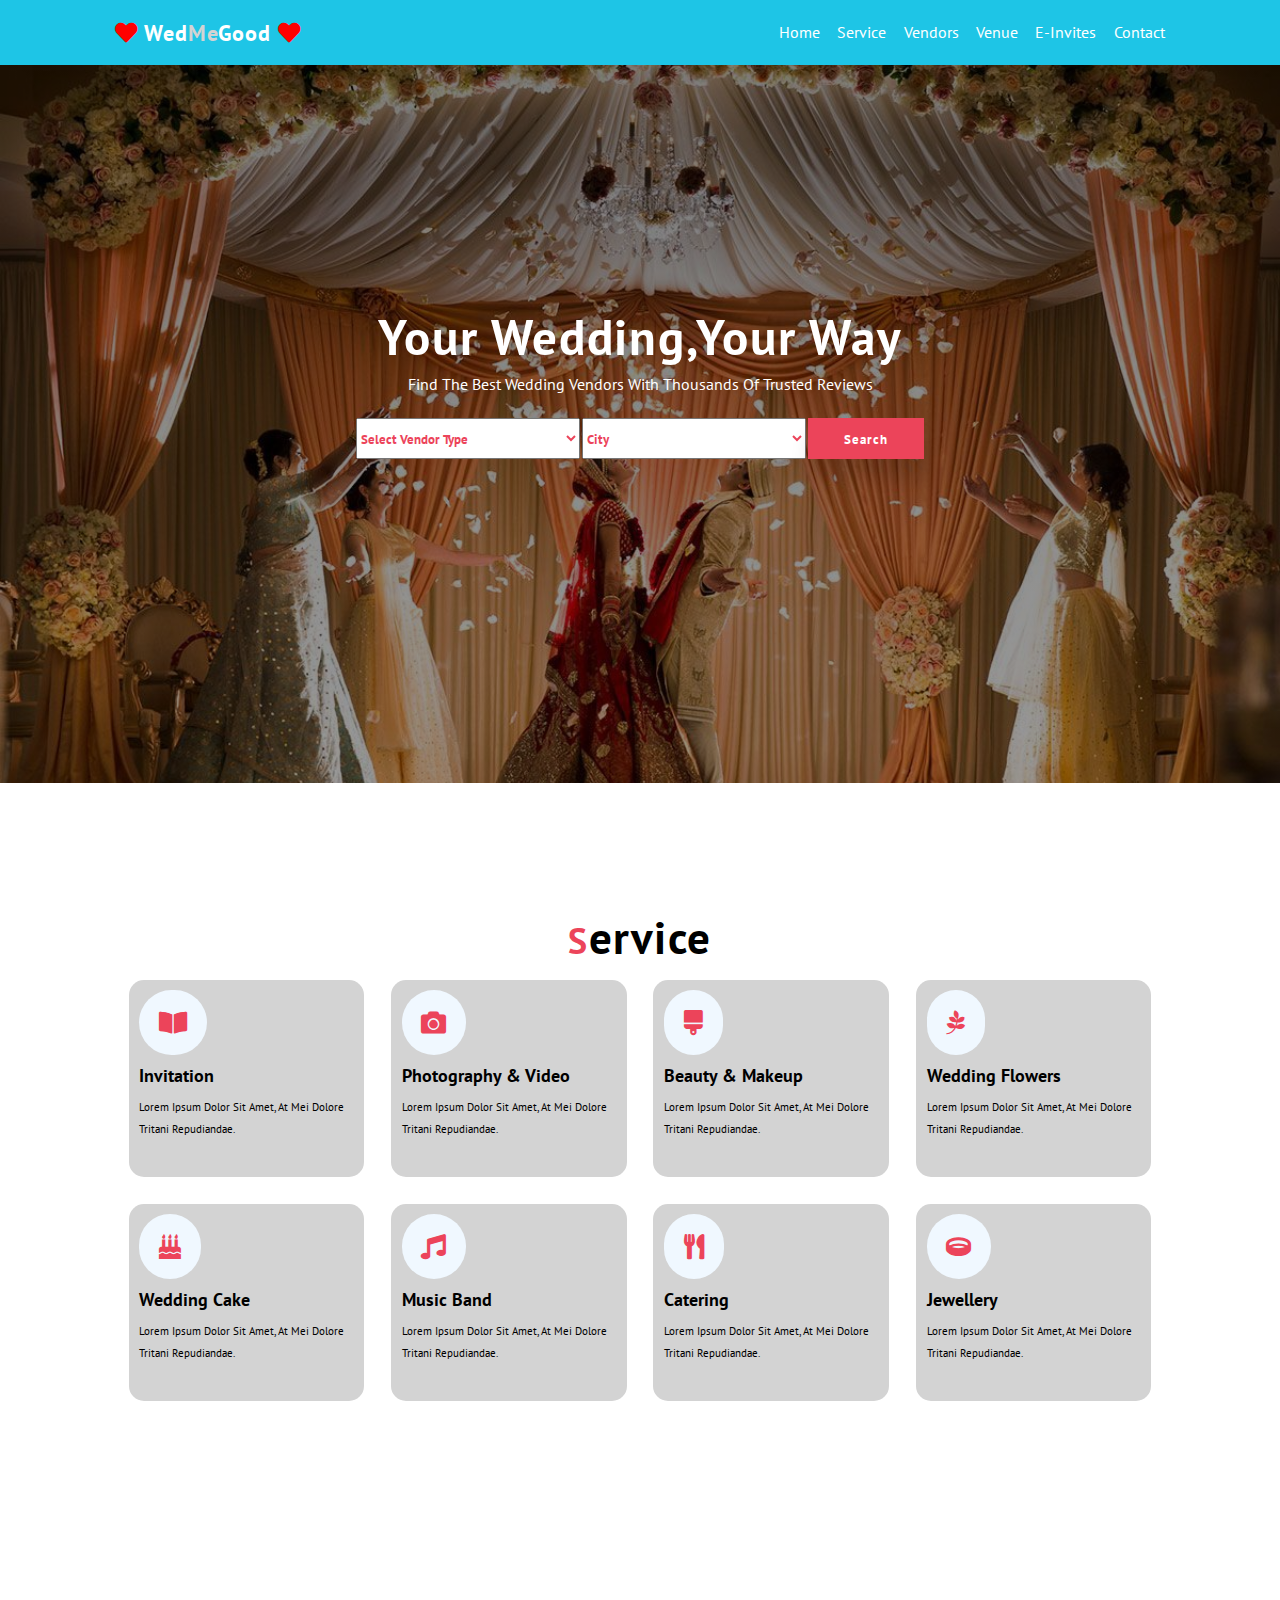
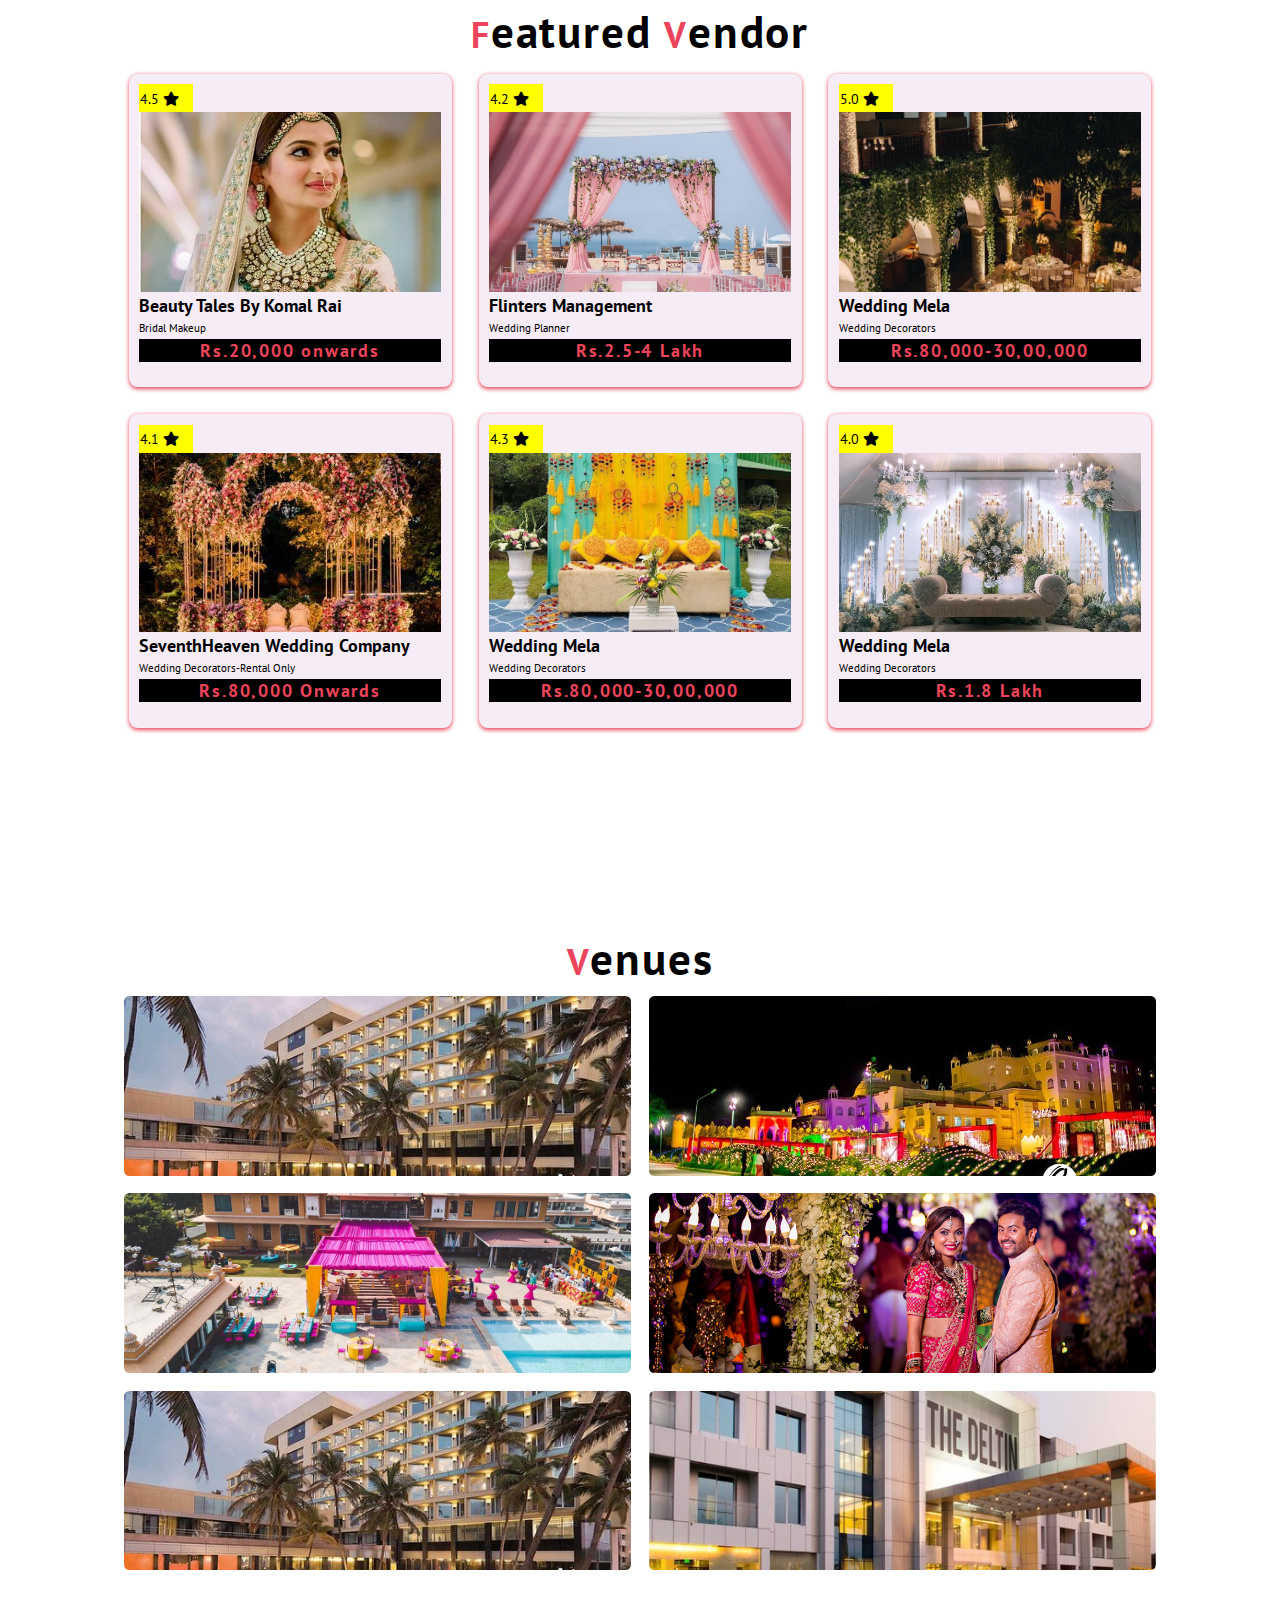
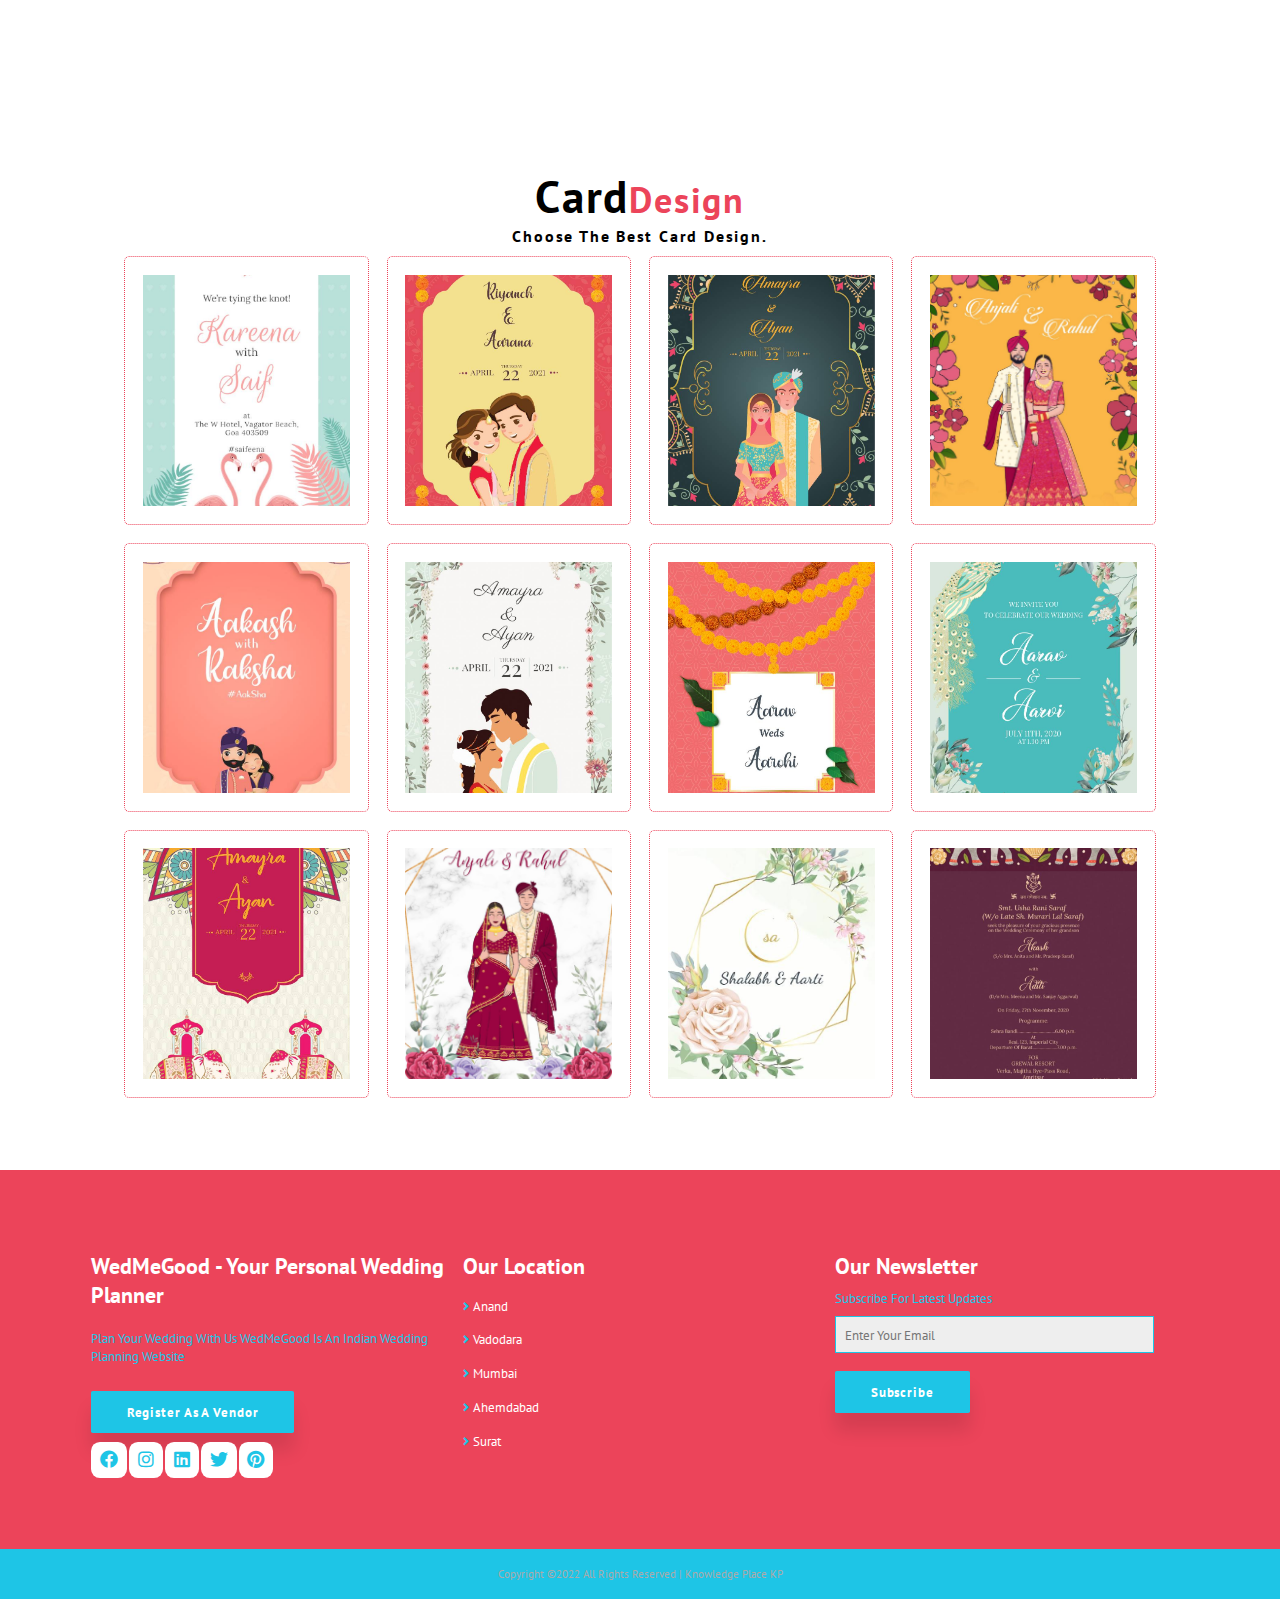
==== index.html @ a6d43d06 "01" ====
<!DOCTYPE html>
<html lang="en">

<head>
    <meta charset="UTF-8">
    <meta http-equiv="X-UA-Compatible" content="IE=edge">
    <meta name="viewport" content="width=device-width, initial-scale=1.0">
    <title>Wedding-----Planner</title>
    <link rel="stylesheet" href="style.css">
    <link rel="stylesheet" href="https://cdnjs.cloudflare.com/ajax/libs/font-awesome/5.15.4/css/all.min.css">
</head>

<body>
    <header class="head">
        <a href="#" class="logo"><i class="fas fa-heart"></i>&nbsp;Wed<span>Me</span>Good&nbsp;<i class="fas fa-heart"></i></a>
        <nav class="navbar ">
            <a href="#" class="active">Home</a>
            <a href="#service">Service</a>
            <a href="#vendor">Vendors</a>
            <a href="#venue">Venue</a>
            <a href="#invite">E-invites</a>
            <a href="#contact">Contact</a>
        </nav>
        <div id="menu-bar"><i class="fas fa-bars"></i></div>
    </header>
    <!---------------------------Home--------------------->
    <section class="home" id="home">
        <form action="#">
            <div class="search-box">
                <h1>Your Wedding,Your Way</h1>
                <p>Find the best wedding vendors with thousands of trusted reviews</p>
                <select type="text" class="search-field">
            <option disabled selected>Select vendor type</option>
            <option value="Wedding Venues">Wedding Venues</option>
            <option value="Family makeup">Family makeup</option>
            <option value="bridal makeup">Bridal Makeup</option>
            <option value="Groom Wear">Groom Wear</option>
            <option value="Wedding Decoration">Wedding decoration</option>
        </select>
                <select type="text" class="search-field">
            <option disabled selected>City</option>
            <option value="Anand">Anand</option>
            <option value="Ahemdabad">Ahemdabad</option>
            <option value="Mumbai">Mumbai</option>
            <option value="Baroda">Baroda</option>
            <option value="Goa">Goa</option>
        </select>
                <button class="btn">Search</button>
            </div>
        </form>
    </section>

    <!------------------------services-------------------->
    <section class="service" id="service">
        <div class="title">
            <h1><span>S</span>ervice</h1>
        </div>
        <div class="services-row">
            <div class="services-col">
                <i class="fas fa-book-open"></i>
                <h2>invitation</h2>
                <p>Lorem ipsum dolor sit amet, at mei dolore tritani repudiandae.</p>
            </div>
            <div class="services-col">
                <i class="fas fa-camera"></i>
                <h2>Photography & Video</h2>
                <p>Lorem ipsum dolor sit amet, at mei dolore tritani repudiandae.</p>
            </div>
            <div class="services-col">
                <i class="fas fa-brush"></i>
                <h2>Beauty & Makeup</h2>
                <p>Lorem ipsum dolor sit amet, at mei dolore tritani repudiandae.</p>
            </div>
            <div class="services-col">
                <i class="fab fa-pagelines"></i>
                <h2>Wedding flowers</h2>
                <p>Lorem ipsum dolor sit amet, at mei dolore tritani repudiandae.</p>
            </div>
            <div class="services-col">
                <i class="fas fa-birthday-cake"></i>
                <h2>wedding cake</h2>
                <p>Lorem ipsum dolor sit amet, at mei dolore tritani repudiandae.</p>
            </div>
            <div class="services-col">
                <i class="fas fa-music"></i>
                <h2>music band</h2>
                <p>Lorem ipsum dolor sit amet, at mei dolore tritani repudiandae.</p>
            </div>
            <div class="services-col">
                <i class="fas fa-utensils"></i>
                <h2>Catering</h2>
                <p>Lorem ipsum dolor sit amet, at mei dolore tritani repudiandae.</p>
            </div>
            <div class="services-col">
                <i class="fas fa-ring"></i>
                <h2>Jewellery</h2>
                <p>Lorem ipsum dolor sit amet, at mei dolore tritani repudiandae.</p>
            </div>
        </div>
    </section>
    <!-----------------------------vendor------------------->
    <section class="vendor" id="vendor">
        <div class="title">
            <h1><span>F</span>eatured <span>V</span>endor</h1>
        </div>
        <div class="vendor-list">
            <div class="vendor-row">
                <div class="rate">4.5&nbsp;<i class="fa fa-star" aria-hidden="true"></i></div>
                <img src="im1.jpg" alt="img">
                <h2>Beauty tales by komal rai</h2>
                <p>Bridal Makeup</p>
                <h3>Rs.20,000 onwards</h3>
            </div>
            <div class="vendor-row">
                <div class="rate">4.2&nbsp;<i class="fa fa-star" aria-hidden="true"></i></div>
                <img src="im2.jpg" alt="img">
                <h2>Flinters Management</h2>
                <p>Wedding Planner</p>
                <h3>Rs.2.5-4 Lakh</h3>
            </div>
            <div class="vendor-row">
                <div class="rate">5.0&nbsp;<i class="fa fa-star" aria-hidden="true"></i></div>
                <img src="im3.jpg" alt="img">
                <h2>Wedding Mela</h2>
                <p>Wedding Decorators</p>
                <h3>Rs.80,000-30,00,000</h3>
            </div>
            <div class="vendor-row">
                <div class="rate">4.1&nbsp;<i class="fa fa-star" aria-hidden="true"></i></div>
                <img src="im4.jpg" alt="img">
                <h2>SeventhHeaven Wedding Company</h2>
                <p>Wedding Decorators-Rental Only</p>
                <h3>Rs.80,000 Onwards</h3>
            </div>
            <div class="vendor-row">
                <div class="rate">4.3&nbsp;<i class="fa fa-star" aria-hidden="true"></i></div>
                <img src="im5.jpg" alt="img">
                <h2>Wedding Mela</h2>
                <p>Wedding Decorators</p>
                <h3>Rs.80,000-30,00,000</h3>
            </div>
            <div class="vendor-row">
                <div class="rate">4.0&nbsp;<i class="fa fa-star" aria-hidden="true"></i></div>
                <img src="im6.jpg" alt="img">
                <h2>Wedding Mela</h2>
                <p>Wedding Decorators</p>
                <h3>Rs.1.8 Lakh</h3>
            </div>
        </div>
    </section>
    <!----------------------------venue Section-------------->
    <section class="venue" id="venue">
        <div class="title">
            <h1><span>V</span>enues</h1>
        </div>
        <div class="venue-list">
            <div class="venue-box">
                <img src="venue-5.jpg" alt="img">
                <div class="venue-info">
                    <h2>Goa</h2>
                    <p>Azaya Beach Resort, Goa</p>
                    <button class="btn">More Info</button>
                </div>
            </div>
            <div class="venue-box">
                <img src="venue-2.jpg" alt="img">
                <div class="venue-info">
                    <h2>Jaipur</h2>
                    <p>The Raj Palace</p>
                    <button class="btn">More Info</button>
                </div>
            </div>
            <div class="venue-box">
                <img src="venue-3.jpg" alt="img">
                <div class="venue-info">
                    <h2>Udaipur</h2>
                    <p>Taj Aravalli Resort and Spa</p>
                    <button class="btn">More Info</button>
                </div>
            </div>
            <div class="venue-box">
                <img src="venue-4.jpg" alt="img">
                <div class="venue-info">
                    <h2>Thailand</h2>
                    <p>Prince Palace Hotel</p>
                    <button class="btn">More Info</button>
                </div>
            </div>
            <div class="venue-box">
                <img src="venue-5.jpg" alt="img">
                <div class="venue-info">
                    <h2>Mumbai</h2>
                    <p>Grand Banquet, Chembur</p>
                    <button class="btn">More Info</button>
                </div>
            </div>
            <div class="venue-box">
                <img src="venue-6.jpg" alt="img">
                <div class="venue-info">
                    <h2>Daman</h2>
                    <p>The Deltin,Daman</p>
                    <button class="btn">More Info</button>
                </div>
            </div>
        </div>
    </section>
    <!------------------E-invitation------------------>
    <section class="invite" id="invite">
        <div class="title">
            <h1>Card<span>Design</span></h1>
            <p>Choose the best card Design.</p>
        </div>
        <div class="invitation-row">
            <div class="invitation-box">
                <img src="card-1.jpg" alt="">
            </div>
            <div class="invitation-box">
                <img src="card-2.jpg" alt="">
            </div>
            <div class="invitation-box">
                <img src="card-3.jpg" alt="">
            </div>
            <div class="invitation-box">
                <img src="card-4.jpg" alt="">
            </div>
            <div class="invitation-box">
                <img src="card-5.jpg" alt="">
            </div>
            <div class="invitation-box">
                <img src="card-6.jpg" alt="">
            </div>
            <div class="invitation-box">
                <img src="card-7.jpg" alt="">
            </div>
            <div class="invitation-box">
                <img src="card-8.jpg" alt="">
            </div>
            <div class="invitation-box">
                <img src="card-9.jpg" alt="">
            </div>
            <div class="invitation-box">
                <img src="card-10.jpg" alt="">
            </div>
            <div class="invitation-box">
                <img src="card-11.jpg" alt="">
            </div>
            <div class="invitation-box">
                <img src="card-12.jpg" alt="">
            </div>
        </div>
    </section>

    <!--------------------------------------------footer section--------------------------->
    <footer id="contact">
        <div class="container">
            <div class="f-container">
                <h2>WedMeGood - Your Personal Wedding Planner</h2><br>
                <p>Plan your wedding with Us WedMeGood is an Indian Wedding Planning Website </p>
                <div>
                    <button class="btn">Register as a Vendor</button>
                </div>
                <div class="social">
                    <i class="fab fa-facebook"></i>
                    <i class="fab fa-instagram"></i>
                    <i class="fab fa-linkedin"></i>
                    <i class="fab fa-twitter"></i>
                    <i class="fab fa-pinterest"></i>
                </div>
            </div>
            <div class="f-container">
                <h2>Our Location</h2>
                <a href="#"><i class="fas fa-angle-right"></i>Anand</a>
                <a href="#"><i class="fas fa-angle-right"></i>Vadodara</a>
                <a href="#"><i class="fas fa-angle-right"></i>Mumbai</a>
                <a href="#" "><i class=" fas fa-angle-right "></i>Ahemdabad</a>
                    <a href="# "><i class="fas fa-angle-right "></i>Surat</a>
                </div>
                
                <div class="f-container ">
                    <h2>Our Newsletter</h2>
                    <p>Subscribe for latest updates</p>
                    <input type="text " placeholder="Enter Your Email ">
                    <button class="btn ">Subscribe</button>
                    </div>
            </div>
        </footer>
        <div class="copyright ">
            <p>Copyright ©2022 All Rights Reserved | Knowledge Place KP</p>
        </div>
</body>
<script>
     let menu = document.querySelector('#menu-bar');
    let head = document.querySelector('.head .navbar');

    menu.onclick = () => {
        head.classList.toggle('active');
    };

    window.onscroll = () => {
        head.classList.remove('active');
        if (window.scrollY > 60) {
            document.querySelector('#menu-bar').classList.add('active');
        } else {
            document.querySelector('#menu-bar').classList.remove('active');
        }
    };
</script>    
</html>
---- style.css ----
@import url('https://fonts.googleapis.com/css2?family=PT+Sans:ital@0;1&display=swap');
:root {
    --clr1: rgb(30, 197, 230);
    --clr2: rgb(236, 68, 90);
    --clr3: #fff;
    --clr4: #000;
    --clr5: lightgray;
    --clr6: yellow;
}

* {
    margin: 0;
    padding: 0;
    box-sizing: border-box;
    text-decoration: none;
    text-transform: capitalize;
    font-family: 'PT Sans', sans-serif;
    box-sizing: border-box;
}

html {
    font-size: 56%;
    overflow-x: hidden;
    scroll-behavior: smooth;
}

html::-webkit-scrollbar {
    width: 1rem;
}

html::-webkit-scrollbar-thumb {
    background: var(--clr1);
}

section {
    padding: 7rem 9%;
    margin-top: 7rem;
}

section h3 {
    font-size: 3rem;
    color: var(--clr2);
    text-transform: none;
    text-align: center;
    letter-spacing: .2rem;
}

section p {
    color: var(--clr3);
    font-size: 1.5rem;
    text-transform: capitalize;
    line-height: 2.5rem;
    justify-content: flex-start;
}

section h4 {
    margin: 0 0 1rem 30rem;
    width: 40%;
    font-size: 4rem;
    color: var(--clr3);
    text-transform: uppercase;
    text-align: center;
    align-items: center;
    letter-spacing: .2rem;
    background: var(--clr1);
}

.btn {
    margin-top: 2rem;
    padding: 1.3rem 4rem;
    font-size: 1.5rem;
    text-transform: capitalize;
    letter-spacing: .1rem;
    font-weight: 600;
    color: var(--clr3);
    background-color: var(--clr2);
    border: none;
    box-shadow: 0rem 2rem 2rem rgba(0, 0, 0, 0.1);
    transition: all 0.3s ease 0s;
    cursor: pointer;
    outline: none;
}

.btn:hover {
    transform: translateY(-1rem);
    transition: all .5s ease;
}

.title {
    text-align: center;
    font-family: sans-serif;
    font-size: 2.5rem;
    letter-spacing: .2rem;
}

.title span {
    color: var(--clr2);
    font-size: 4rem;
}

.title p {
    font-size: 1.8rem;
    font-weight: 600;
    color: var(--clr4);
}


/*----------------------header section---------------*/

.head {
    position: fixed;
    top: 0;
    left: 0;
    right: 0;
    z-index: 1000;
    background: var(--clr1);
    padding: 2rem 9%;
    display: flex;
    align-items: center;
    justify-content: space-between;
}

.fa-heart {
    color: red;
}

.head .logo {
    font-size: 2.5rem;
    color: var(--clr3);
    font-weight: 600;
    letter-spacing: .1rem;
}

span {
    color: var(--clr5);
    font-size: 2.5rem;
}

.head .navbar {
    font-size: 1.8rem;
    justify-content: space-between;
    font-weight: 500;
}

.head .navbar a {
    padding-left: 1.5rem;
    color: var(--clr3);
}

#menu-bar {
    display: none;
    color: var(--clr3);
}


/*----------------------Home-------------*/

.home {
    background: linear-gradient(rgba(0, 0, 0, 0.5), rgba(0, 0, 0, 0.4)), url("back-1.jpg");
    background-position: center;
    background-repeat: no-repeat;
    background-size: cover;
    justify-content: center;
    align-items: center;
    height: 80vh;
}

.search-box {
    margin: 20rem 0 0 0;
    color: var(--clr3);
    text-align: center;
}

.search-box h1 {
    font-size: 5.5rem;
    text-transform: capitalize;
    font-weight: 600;
    letter-spacing: .2rem;
}

.search-box p {
    font-size: 1.8rem;
    margin: .5rem 0;
}

.search-field {
    width: 25rem;
    height: 4.5rem;
    font-size: 1.5rem;
    font-weight: 600;
    color: var(--clr2);
}

@media(max-width:767px) {
    .search-box h1 {
        font-size: 4rem;
    }
    .search-field {
        width: 15rem;
    }
}


/*-------------------services--------------*/

.services-row {
    display: flex;
    justify-content: center;
    flex-wrap: wrap;
    align-items: center;
}

.services-col {
    height: 22rem;
    color: rgb(236, 68, 90);
    background: url("back-2.png");
    background-color: lightgray;
    background-position: center;
    background-size: cover;
    border-radius: 15px;
    flex: 1 1 25rem;
    padding: 1.2rem;
    margin: 1.5rem;
}

.services-col i {
    padding: 2.2rem;
    border: none;
    background: aliceblue;
    border-radius: 5rem;
    font-size: 2.8rem;
}

.services-col h2 {
    padding: 1rem 0;
    font-size: 2rem;
    color: #000;
}

.services-col p {
    font-size: 1.2rem;
    color: #000;
}

@media (max-width:767px) {
    .service {
        margin-bottom: 30rem;
    }
}


/*----------------------vendor section------------*/

.vendor-list {
    align-items: center;
    justify-content: center;
    display: flex;
    flex-wrap: wrap;
}

.vendor .vendor-row {
    max-width: 1300px;
    background: rgb(245, 236, 245);
    height: 35rem;
    flex: 1 1 30rem;
    padding: 1.2rem;
    margin: 1.5rem;
    border-radius: 1rem;
    box-shadow: 0 .2rem .5rem rgb(236, 68, 90);
}

.vendor-row:hover {
    transition: 1s cubic-bezier(0.075, 0.82, 0.165, 1);
    transform: rotate(5deg);
}

.vendor-row .rate {
    width: 6rem;
    padding: .5rem .1rem;
    color: #000;
    border: none;
    background: var(--clr6);
    font-size: 1.6rem;
    font-weight: 400;
}

.vendor .vendor-row img {
    height: 20rem;
    width: 100%;
    object-fit: cover;
}

.vendor-row h2 {
    font-size: 2rem;
    font-weight: 600;
}

.vendor-row p {
    font-size: 1.2rem;
    font-weight: 500;
    color: var(--clr4);
}

.vendor h3 {
    font-size: 2rem;
    color: var(clr2);
    background: var(--clr4);
}


/*----------------------------venue section-----------------*/

.venue .venue-list {
    display: flex;
    align-items: center;
    justify-content: center;
    flex-wrap: wrap;
}

.venue .venue-list .venue-box {
    flex: 1 1 50rem;
    margin: 1rem;
    position: relative;
    border-radius: .6rem;
    overflow: hidden;
    height: 20rem;
}

.venue .venue-list .venue-box img {
    height: 100%;
    width: 100%;
    object-fit: cover;
}

.venue .venue-list .venue-box .venue-info {
    display: flex;
    flex-flow: column;
    align-items: center;
    justify-content: center;
    position: absolute;
    top: 0;
    left: 0;
    height: 100%;
    width: 100%;
    color: #fff;
    background: rgba(46, 39, 40, 0.5);
    transform: scale(1.3);
    opacity: 0;
    transition: 1s ease;
}

.venue .venue-list .venue-box:hover .venue-info {
    transform: scale(1);
    opacity: 1;
}

.venue .venue-list .venue-box .venue-info h2 {
    letter-spacing: .1rem;
    font-size: 3rem;
}

.venue .venue-list .venue-box .venue-info p {
    letter-spacing: .1rem;
    font-size: 2rem;
}

.venue .venue-list .venue-box .venue-info .btn {
    width: 12rem;
    height: 4rem;
    margin: 1rem;
    padding: .6rem;
    letter-spacing: .1rem;
    font-size: 1.6rem;
    font-weight: 700;
    color: #fff;
    background: rgb(236, 68, 90);
    border: none;
    border-radius: .5rem;
}


/*--------------------------e-invitation section-----------*/

.invite .invitation-row {
    display: flex;
    align-items: center;
    justify-content: center;
    flex-wrap: wrap;
}

.invite .invitation-row .invitation-box {
    flex: 1 1 25rem;
    margin: 1rem;
    position: relative;
    border: .2rem dotted var(--clr2);
    padding: 2rem;
    border-radius: .6rem;
    overflow: hidden;
    height: 30rem;
}

.invite .invitation-row .invitation-box:hover {
    transition: .5s ease;
    transform: translateY(-2rem);
}

.invite .invitation-row .invitation-box img {
    height: 100%;
    width: 100%;
    object-fit: cover;
}


/*---------------------------footer section-------------*/

footer {
    padding: 5rem 5%;
}

#contact {
    background-color: var(--clr2);
}

.container {
    padding: 3rem;
    display: grid;
    grid-template-columns: 1fr 1fr 1fr;
    grid-gap: 2rem;
}

.f-container h2 {
    font-size: 2.5rem;
    color: var(--clr3);
    padding: 1rem 0;
}

.f-container a {
    font-size: 1.4rem;
    text-decoration: none;
    color: var(--clr3);
    padding: 1rem 0;
    display: block;
}

.f-container a:hover {
    transform: translateX(.5rem);
    transition: .5s ease;
}

.f-container i {
    padding-right: .5rem;
    color: var(--clr1);
}

.f-container p {
    padding-bottom: 1rem;
    font-size: 1.5rem;
    color: var(--clr1);
}

.f-container input {
    width: 90%;
    padding: 1rem;
    background: #eee;
    border: .2rem solid var(--clr1);
}

.f-container .btn {
    background: var(--clr1);
    color: #fff;
    cursor: pointer;
    margin-top: 2rem;
    border-radius: .2rem;
}

.f-container .social i {
    margin-top: 1rem;
    font-size: 2rem;
    background: var(--clr3);
    border-radius: 1rem;
    padding: 1rem;
}

.f-container .social i:hover {
    transform: rotate(360deg);
    transition: 1s ease;
}

.footer-content {
    padding: 2rem 0;
    text-align: center;
}

.footer-content h1 {
    font-size: 3rem;
    color: #aaa;
}

.copyright {
    padding: 2rem 0;
    text-align: center;
    background: var(--clr1);
    color: #fff;
    font-size: 1.5rem;
}

.copyright p {
    font-size: 1.2rem;
    color: #aaa;
}


/*----------------------media Query-------------------*/

@media(max-width:1200px) {
    html {
        font-size: 55%;
    }
    .head {
        padding: 3rem;
    }
    section {
        padding: 3rem 2rem;
    }
}

@media(max-width:991px) {
    html {
        font-size: 55%;
    }
    .head {
        padding: 3rem;
    }
    #menu-bar {
        display: inline-block;
        font-size: 2rem;
    }
    .navbar {
        position: absolute;
        top: 99%;
        left: 0;
        right: 0;
        background: var(--clr2);
        clip-path: polygon(0 0, 100% 0%, 100% 0, 0 0);
    }
    .head .navbar.active {
        clip-path: polygon(0 0, 100% 0%, 100% 100%, 0% 100%);
    }
    .navbar a {
        display: block;
        margin: 2rem;
    }
    .inner-content {
        margin-top: 2rem;
    }
    .service,
    .vendor-list,
    .venue-list,
    .invitation-row,
    .container {
        display: inline-block;
    }
    .in-box {
        margin-bottom: 2rem;
    }
    .blog-content {
        padding: 1rem;
    }
    section h4 {
        font-size: 3rem;
        margin-left: 10rem;
        text-align: center;
    }
}

@media(max-width:768px) {
    .home-content {
        display: inline-block;
    }
    .home .inner-content {
        text-align: center;
    }
    .home .inner-content-img img {
        width: 35rem;
        align-items: center;
    }
}

@media(max-width:450px) {
    html {
        font-size: 50%;
    }
    .head {
        padding: 3rem;
    }
}
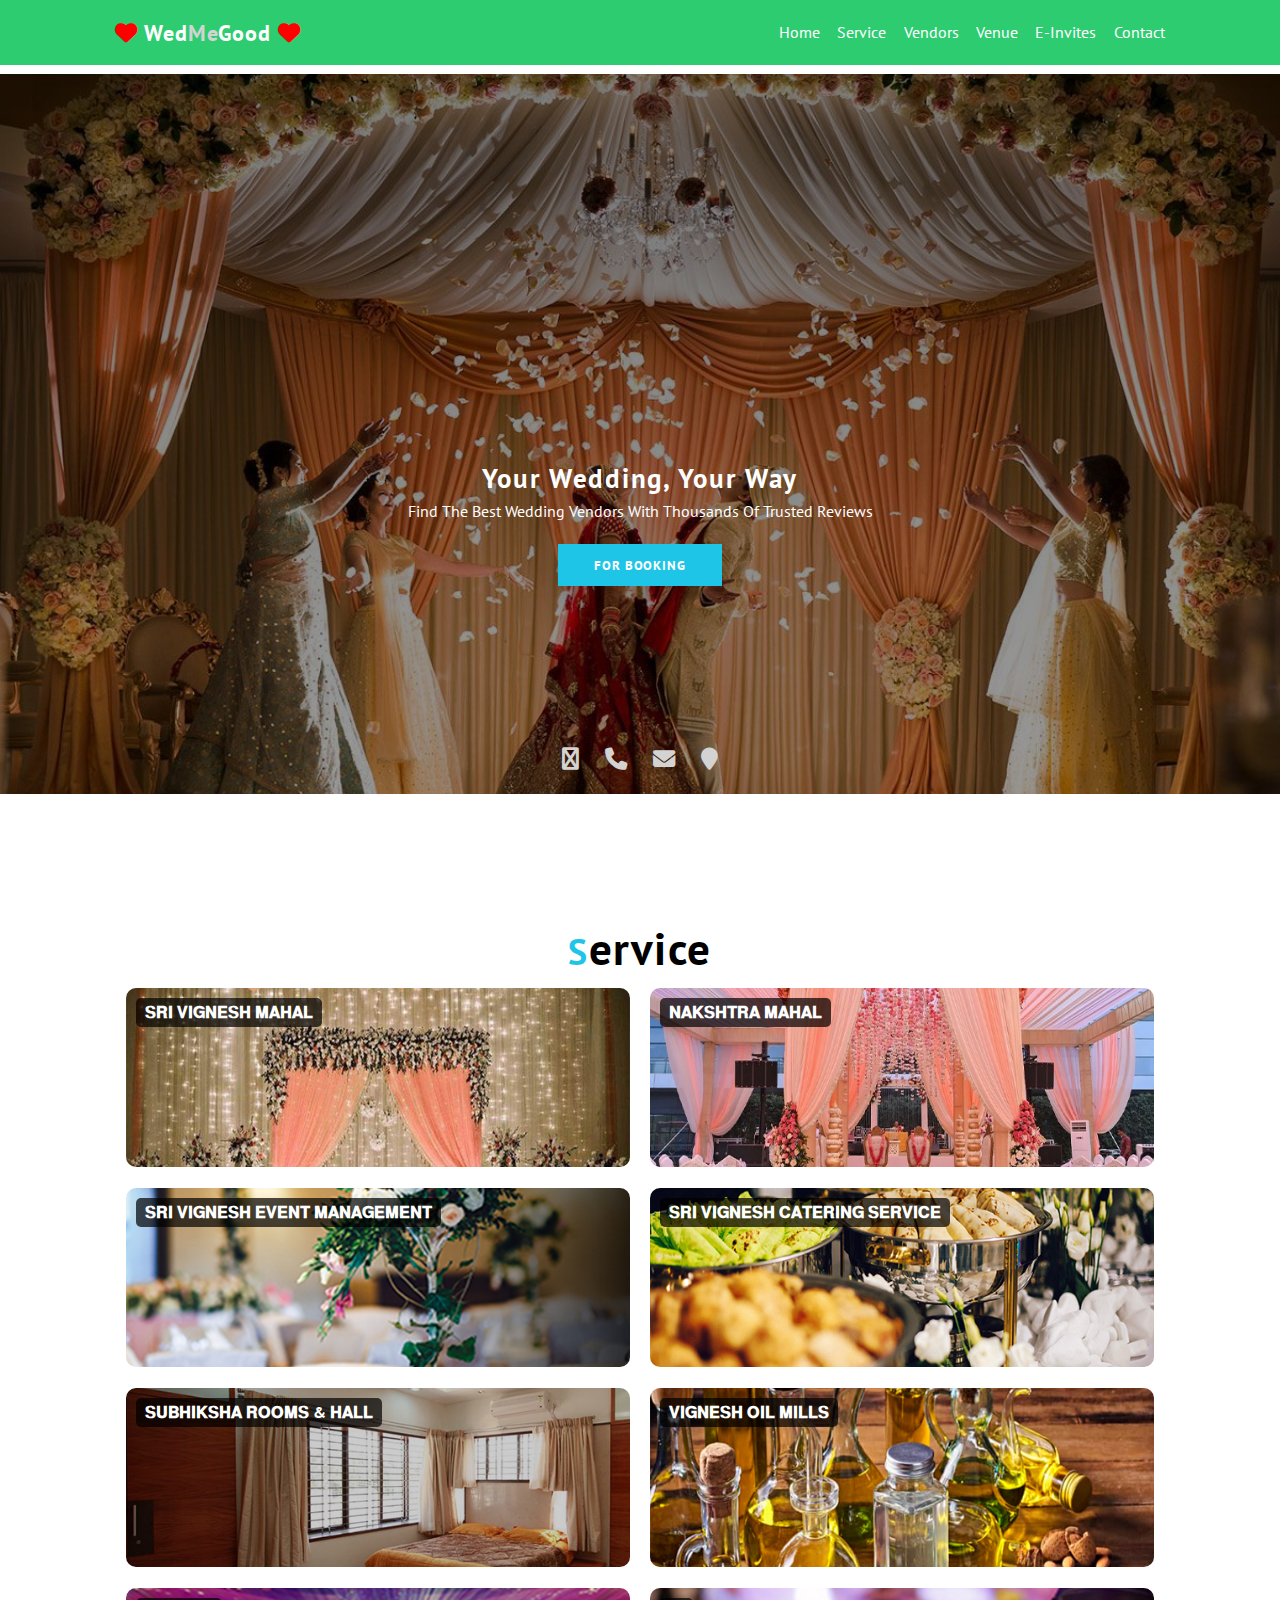
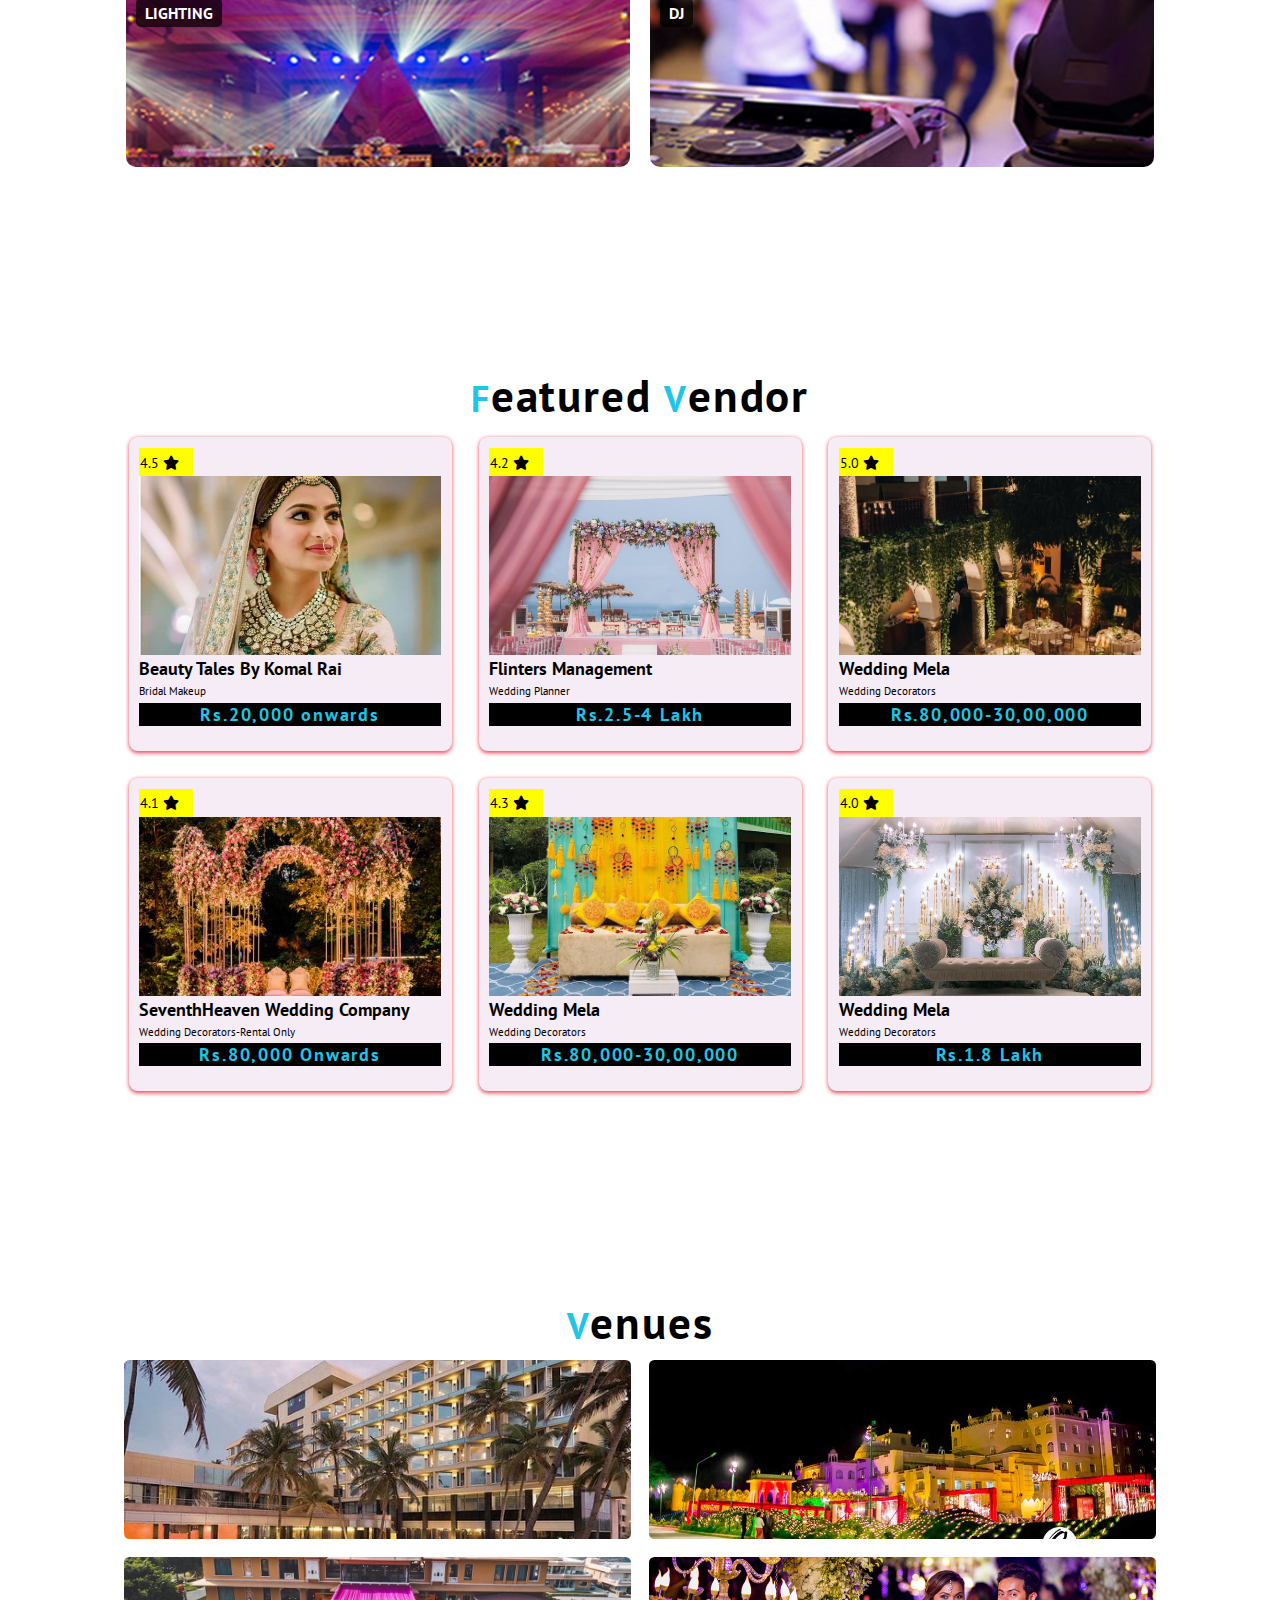
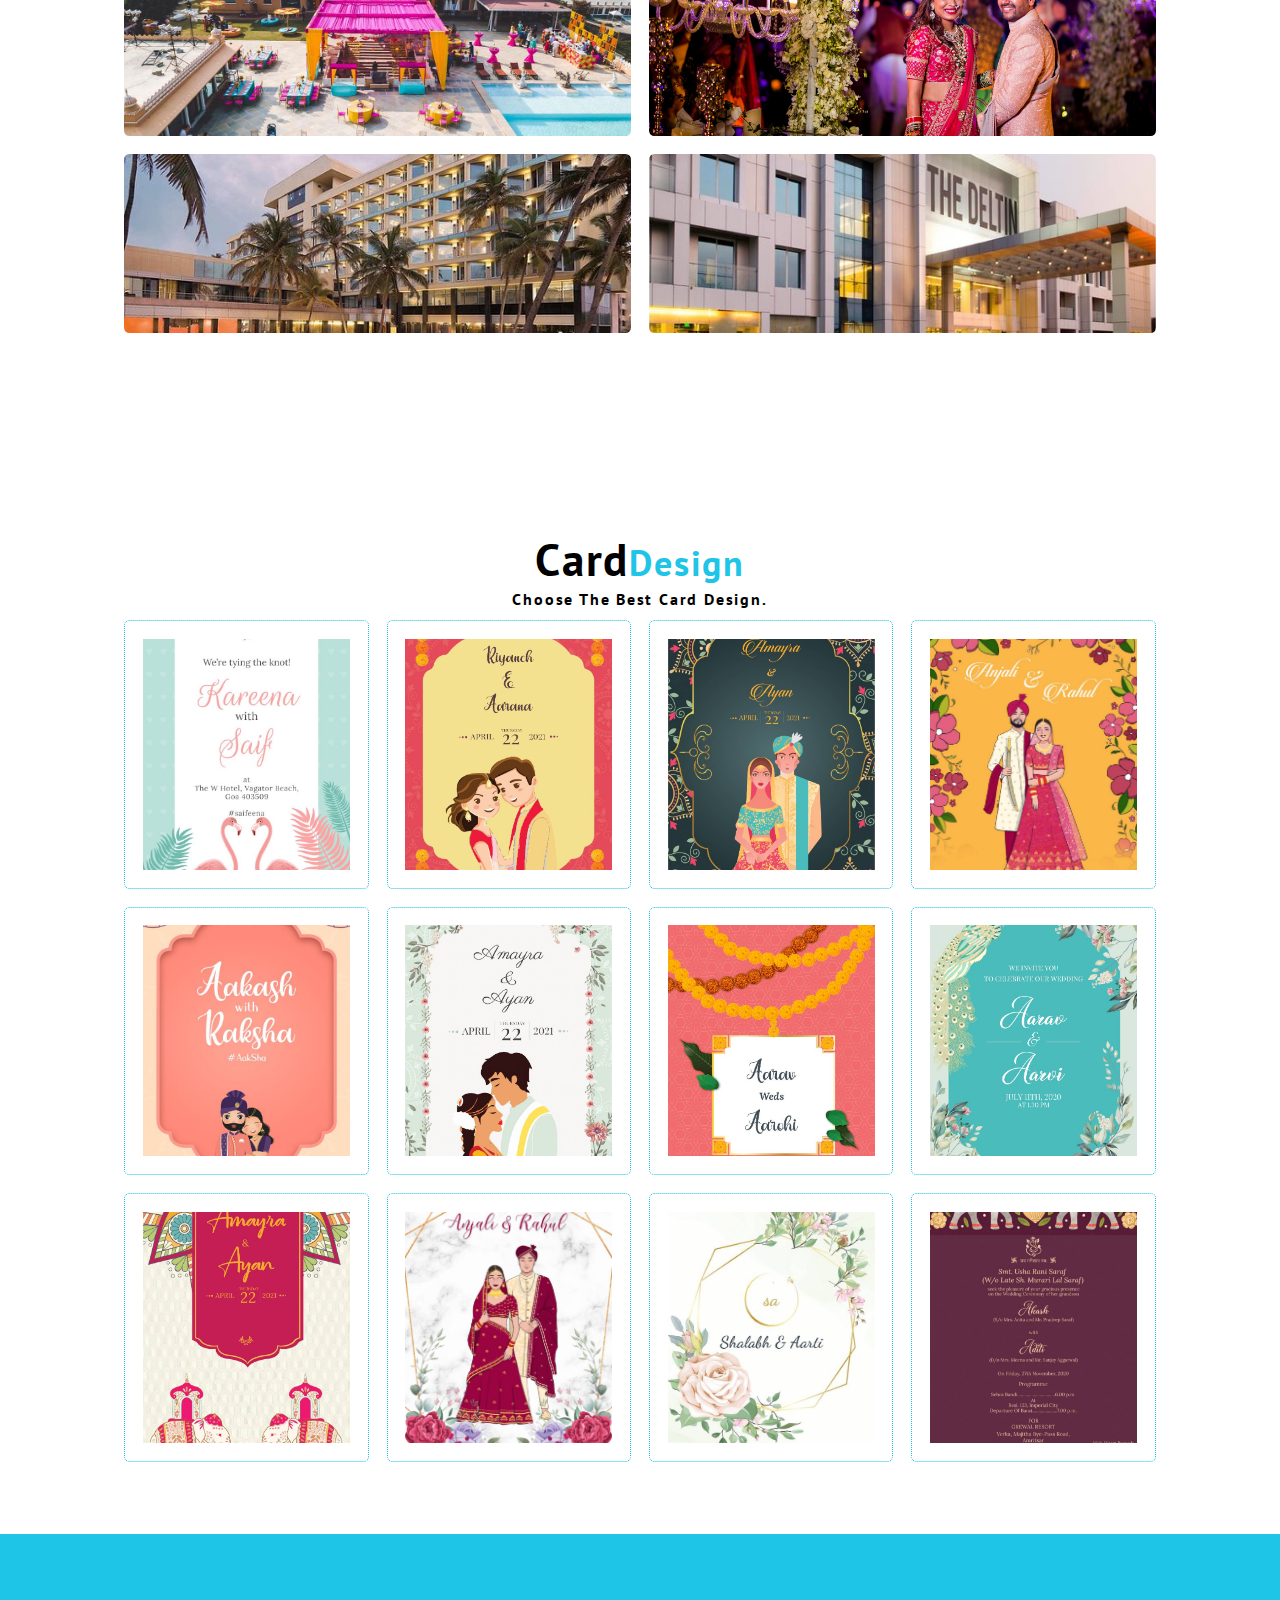
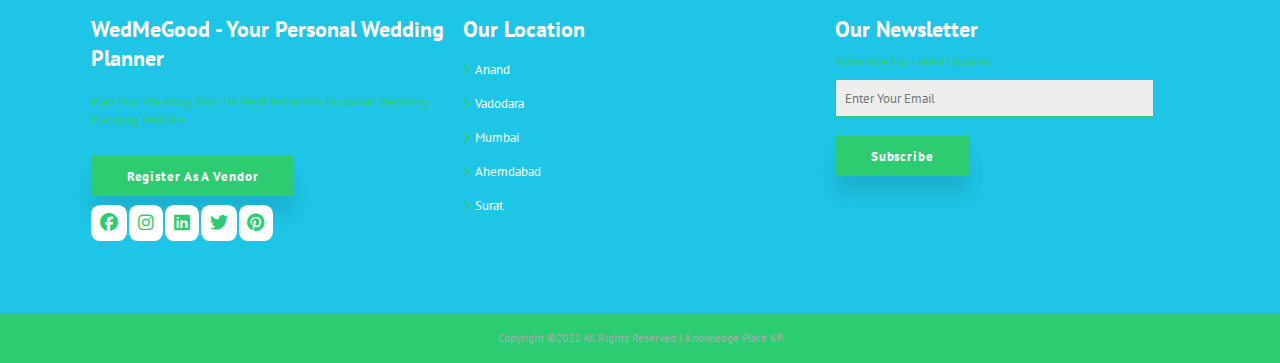
==== commit d2bc7801: "01" ====
--- a/index.html
+++ b/index.html
@@ -7,7 +7,10 @@
     <meta name="viewport" content="width=device-width, initial-scale=1.0">
     <title>Wedding-----Planner</title>
     <link rel="stylesheet" href="style.css">
-    <link rel="stylesheet" href="https://cdnjs.cloudflare.com/ajax/libs/font-awesome/5.15.4/css/all.min.css">
+    <link rel="stylesheet" href="https://cdnjs.cloudflare.com/ajax/libs/font-awesome/6.5.2/css/all.min.css">
+    <link rel="stylesheet" href="<link rel="stylesheet" href="https://cdn.jsdelivr.net/npm/@fortawesome/fontawesome-free@6.4.2/css/fontawesome.min.css" integrity="sha384-BY+fdrpOd3gfeRvTSMT+VUZmA728cfF9Z2G42xpaRkUGu2i3DyzpTURDo5A6CaLK" crossorigin="anonymous">"
+
+    
 </head>
 
 <body>
@@ -23,81 +26,99 @@
         </nav>
         <div id="menu-bar"><i class="fas fa-bars"></i></div>
     </header>
-    <!---------------------------Home--------------------->
-    <section class="home" id="home">
-        <form action="#">
-            <div class="search-box">
-                <h1>Your Wedding,Your Way</h1>
-                <p>Find the best wedding vendors with thousands of trusted reviews</p>
-                <select type="text" class="search-field">
-            <option disabled selected>Select vendor type</option>
-            <option value="Wedding Venues">Wedding Venues</option>
-            <option value="Family makeup">Family makeup</option>
-            <option value="bridal makeup">Bridal Makeup</option>
-            <option value="Groom Wear">Groom Wear</option>
-            <option value="Wedding Decoration">Wedding decoration</option>
-        </select>
-                <select type="text" class="search-field">
-            <option disabled selected>City</option>
-            <option value="Anand">Anand</option>
-            <option value="Ahemdabad">Ahemdabad</option>
-            <option value="Mumbai">Mumbai</option>
-            <option value="Baroda">Baroda</option>
-            <option value="Goa">Goa</option>
-        </select>
-                <button class="btn">Search</button>
-            </div>
-        </form>
-    </section>
-
-    <!------------------------services-------------------->
-    <section class="service" id="service">
-        <div class="title">
-            <h1><span>S</span>ervice</h1>
-        </div>
-        <div class="services-row">
-            <div class="services-col">
-                <i class="fas fa-book-open"></i>
-                <h2>invitation</h2>
-                <p>Lorem ipsum dolor sit amet, at mei dolore tritani repudiandae.</p>
-            </div>
-            <div class="services-col">
-                <i class="fas fa-camera"></i>
-                <h2>Photography & Video</h2>
-                <p>Lorem ipsum dolor sit amet, at mei dolore tritani repudiandae.</p>
-            </div>
-            <div class="services-col">
-                <i class="fas fa-brush"></i>
-                <h2>Beauty & Makeup</h2>
-                <p>Lorem ipsum dolor sit amet, at mei dolore tritani repudiandae.</p>
-            </div>
-            <div class="services-col">
-                <i class="fab fa-pagelines"></i>
-                <h2>Wedding flowers</h2>
-                <p>Lorem ipsum dolor sit amet, at mei dolore tritani repudiandae.</p>
-            </div>
-            <div class="services-col">
-                <i class="fas fa-birthday-cake"></i>
-                <h2>wedding cake</h2>
-                <p>Lorem ipsum dolor sit amet, at mei dolore tritani repudiandae.</p>
-            </div>
-            <div class="services-col">
-                <i class="fas fa-music"></i>
-                <h2>music band</h2>
-                <p>Lorem ipsum dolor sit amet, at mei dolore tritani repudiandae.</p>
-            </div>
-            <div class="services-col">
+   <!---------------------------Home--------------------->
+<section class="home" id="home">
+    <form action="#">
+        <div class="search-box">
+            <h1>Your Wedding, Your Way</h1>
+            <p>Find the best wedding vendors with thousands of trusted reviews</p>
+            
+            <!-- Removed the second search box and added a calendar -->
+            
+            <button class="btn">FOR BOOKING</button>
+        </div> 
+        <div class="social-icon">
+            <a href="https://api.whatsapp.com/send?phone=919940994802&text=">
+                <span><i class="fa fa-whatsapp" aria-hidden="true"></i></span>
+            </a>
+            <a href="tel:+919940994802">
+                <span><i class="fa fa-phone" aria-hidden="true"></i></span>
+            </a>
+            <a href="mailto:srivigneshmahal.nakshatira@gmail.com">
+                <span><i class="fa fa-envelope" aria-hidden="true"></i></span>
+            </a>
+            <a href="https://maps.app.goo.gl/viC2zUN7MYbvb6xD9">
+                <span><i class="fa fa-map-marker" aria-hidden="true"></i></span>
+            </a>
+        </div>
+    </form>
+</section>
+
+<!------------------------services-------------------->
+<section class="service" id="service">
+    <div class="title">
+        <h1><span>S</span>ervice</h1>
+    </div>
+    <div class="services-row">
+        <a href="SriVigneshMahal.html" class="services-col invitation">
+            <div class="services-content">
+                <h2>𝐒𝐑𝐈 𝐕𝐈𝐆𝐍𝐄𝐒𝐇 𝐌𝐀𝐇𝐀𝐋</h2>
+                <i class="fas fa-home"></i>
+                <p>Lorem ipsum dolor sit amet, at mei dolore tritani repudiandae.</p>
+            </div>
+        </a>
+        <a href="nakshtramahal.html" class="services-col photography">
+            <div class="services-content">
+                <h2>𝐍𝐀𝐊𝐒𝐇𝐓𝐑𝐀 𝐌𝐀𝐇𝐀𝐋</h2>
+                <i class="fas fa-home"></i>
+                <p>Lorem ipsum dolor sit amet, at mei dolore tritani repudiandae.</p>
+            </div>
+        </a>
+        <a href="events.html" class="services-col beauty">
+            <div class="services-content">
+                <h2>𝐒𝐑𝐈 𝐕𝐈𝐆𝐍𝐄𝐒𝐇 𝐄𝐕𝐄𝐍𝐓 𝐌𝐀𝐍𝐀𝐆𝐄𝐌𝐄𝐍𝐓</h2>
+                <i class="fas fa-book"></i>
+                <p>Lorem ipsum dolor sit amet, at mei dolore tritani repudiandae.</p>
+            </div>
+        </a>
+        <a href="catering-service.html" class="services-col flowers">
+            <div class="services-content">
+                <h2>𝐒𝐑𝐈 𝐕𝐈𝐆𝐍𝐄𝐒𝐇 𝐂𝐀𝐓𝐄𝐑𝐈𝐍𝐆 𝐒𝐄𝐑𝐕𝐈𝐂𝐄</h2>
                 <i class="fas fa-utensils"></i>
-                <h2>Catering</h2>
-                <p>Lorem ipsum dolor sit amet, at mei dolore tritani repudiandae.</p>
-            </div>
-            <div class="services-col">
+                <p>Lorem ipsum dolor sit amet, at mei dolore tritani repudiandae.</p>
+            </div>
+        </a>
+        <a href="subhiksha-rooms-hall.html" class="services-col cake">
+            <div class="services-content">
+                <h2>𝐒𝐔𝐁𝐇𝐈𝐊𝐒𝐇𝐀 𝐑𝐎𝐎𝐌𝐒 & 𝐇𝐀𝐋𝐋</h2>
+                <i class="fas fa-home"></i>
+                <p>Lorem ipsum dolor sit amet, at mei dolore tritani repudiandae.</p>
+            </div>
+        </a>
+        <a href="vignesh-oil-mills.html" class="services-col music">
+            <div class="services-content">
+                <h2>𝐕𝐈𝐆𝐍𝐄𝐒𝐇 𝐎𝐈𝐋 𝐌𝐈𝐋𝐋𝐒</h2>
+                <i class="fas fa-water"></i>
+                <p>Lorem ipsum dolor sit amet, at mei dolore tritani repudiandae.</p>
+            </div>
+        </a>
+        <a href="lighting.html" class="services-col catering">
+            <div class="services-content">
+                <h2>LIGHTING</h2>
+                <i class="fas fa-fire"></i>
+                <p>Lorem ipsum dolor sit amet, at mei dolore tritani repudiandae.</p>
+            </div>
+        </a>
+        <a href="dj.html" class="services-col jewellery">
+            <div class="services-content">
+                <h2>DJ</h2>
                 <i class="fas fa-ring"></i>
-                <h2>Jewellery</h2>
-                <p>Lorem ipsum dolor sit amet, at mei dolore tritani repudiandae.</p>
-            </div>
-        </div>
-    </section>
+                <p>Lorem ipsum dolor sit amet, at mei dolore tritani repudiandae.</p>
+            </div>
+        </a>
+    </div>
+</section>
+
     <!-----------------------------vendor------------------->
     <section class="vendor" id="vendor">
         <div class="title">
@@ -287,6 +308,7 @@
         <div class="copyright ">
             <p>Copyright ©2022 All Rights Reserved | Knowledge Place KP</p>
         </div>
+        <script src="script.js"></script>
 </body>
 <script>
      let menu = document.querySelector('#menu-bar');
--- a/style.css
+++ b/style.css
@@ -1,7 +1,7 @@
 @import url('https://fonts.googleapis.com/css2?family=PT+Sans:ital@0;1&display=swap');
 :root {
-    --clr1: rgb(30, 197, 230);
-    --clr2: rgb(236, 68, 90);
+    --clr1: rgb(46, 204, 113 );
+    --clr2: rgb(30, 197, 230);
     --clr3: #fff;
     --clr4: #000;
     --clr5: lightgray;
@@ -156,15 +156,17 @@
 /*----------------------Home-------------*/
 
 .home {
+    display: flex;
+    justify-content: center;
+    align-items: center;
+    height: 80vh;
+    position: relative;
+    overflow: hidden;
     background: linear-gradient(rgba(0, 0, 0, 0.5), rgba(0, 0, 0, 0.4)), url("back-1.jpg");
     background-position: center;
     background-repeat: no-repeat;
     background-size: cover;
-    justify-content: center;
-    align-items: center;
-    height: 80vh;
-}
-
+}
 .search-box {
     margin: 20rem 0 0 0;
     color: var(--clr3);
@@ -191,6 +193,25 @@
     color: var(--clr2);
 }
 
+.home .social-icon {
+    position: absolute;
+    bottom: 20px;
+    left: 50%;
+    transform: translateX(-50%);
+    z-index: 2;
+}
+
+.home .social-icon a {
+    color: #fff;
+    text-decoration: none;
+    margin: 0 10px;
+    font-size: 24px;
+}
+
+.home .social-icon a:hover {
+    color: #ff7f50; /* Change to your desired hover color */
+}
+
 @media(max-width:767px) {
     .search-box h1 {
         font-size: 4rem;
@@ -198,6 +219,36 @@
     .search-field {
         width: 15rem;
     }
+}
+
+.home h1 {
+    color: #fff;
+    font-size: 3rem;
+    text-align: center;
+    z-index: 2;
+}
+
+/* Animation Keyframes for Background Image Loop */
+@keyframes changeBackground {
+    0%, 100% { background-image: url("back-1.jpg"); }
+    25% { background-image: url("venue-1.jpg"); }
+    50% { background-image: url("venue-2.jpg"); }
+    75% { background-image: url("venue-3.jpg"); }
+}
+
+
+@keyframes changeBackgroundSlide {
+    0%, 100% { transform: translateX(0); }
+    25% { transform: translateX(-50%); }
+    50% { transform: translateX(0); }
+    75% { transform: translateX(50%); }
+}
+
+@keyframes changeBackgroundZoom {
+    0%, 100% { transform: scale(1); }
+    25% { transform: scale(1.2); }
+    50% { transform: scale(1); }
+    75% { transform: scale(0.8); }
 }
 
 
@@ -218,15 +269,19 @@
     background-position: center;
     background-size: cover;
     border-radius: 15px;
-    flex: 1 1 25rem;
-    padding: 1.2rem;
-    margin: 1.5rem;
+    flex: 1 1 50rem;
+    margin: 1rem;
+    position: relative;
+    border-radius: .6rem;
+    overflow: hidden;
+    height: 25rem;
 }
 
 .services-col i {
+    
     padding: 2.2rem;
     border: none;
-    background: aliceblue;
+    background: rgb(16, 211, 94);
     border-radius: 5rem;
     font-size: 2.8rem;
 }
@@ -246,6 +301,97 @@
     .service {
         margin-bottom: 30rem;
     }
+}
+
+.services-col {
+    position: relative;
+    width: 23%;
+    margin: 1%;
+    padding: 20px;
+    color: white;
+    text-align: center;
+    background-size: cover;
+    background-position: center;
+    border-radius: 10px;
+    overflow: hidden;
+    height: 20rem;
+}
+
+.services-col:before {
+    content: "";
+    position: absolute;
+    top: 0;
+    left: 0;
+    right: 0;
+    bottom: 0;
+    background: rgba(0, 0, 0, 0.5);
+    border-radius: 10px;
+    transition: transform 1s ease, opacity 1s ease;
+    transform: scale(1.3);
+    opacity: 0;
+}
+
+.services-col:hover:before {
+    transform: scale(1);
+    opacity: 1;
+}
+
+.services-col i,  .services-col p {
+    position: relative;
+    z-index: 1;
+    transition: transform 1s ease, opacity 1s ease;
+    transform: scale(1.3);
+    opacity: 0;
+}
+
+.services-col:hover i,
+.services-col:hover h2,
+.services-col:hover p {
+    transform: scale(1);
+    opacity: 1;
+}
+.services-col h2 {
+    position: absolute;
+    top: 10px;
+    left: 10px;
+    z-index: 2;
+    font-size: 1.8rem;
+    color: #fff;
+    background: rgba(0, 0, 0, 0.7);
+    padding: 0.5rem 1rem;
+    border-radius: 5px;
+}
+
+.invitation {
+    background-image: url('1.jpg');
+}
+
+.photography {
+    background-image: url('2.jpg');
+}
+
+.beauty {
+    background-image: url('5.jpg');
+}
+
+.flowers {
+    background-image: url('07.jpg');
+}
+
+.cake {
+    background-image: url('3.jpg');
+}
+
+.music {
+    background-image: url('4.jpg');
+}
+
+.catering {
+    background-image: url('01.jpg');
+}
+
+.jewellery {
+    background-image: url('02.jpg');
 }
 
 
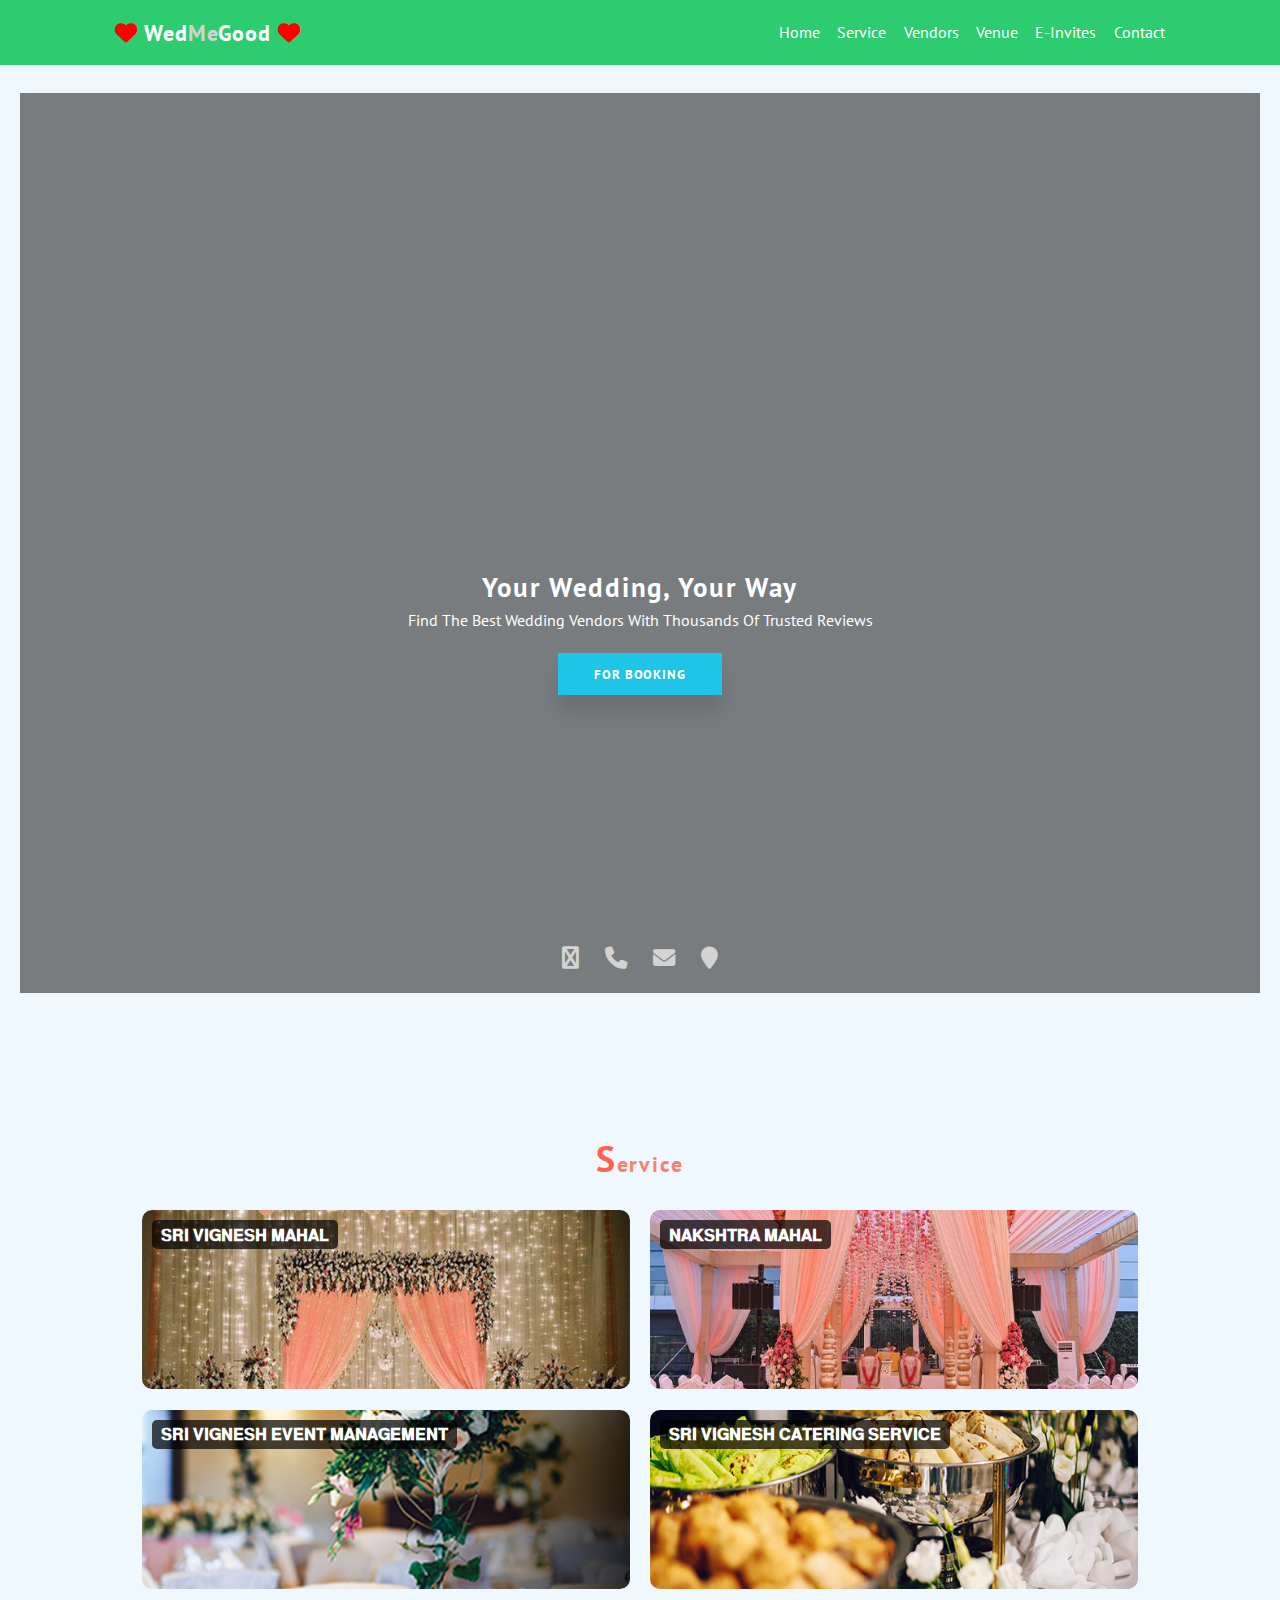
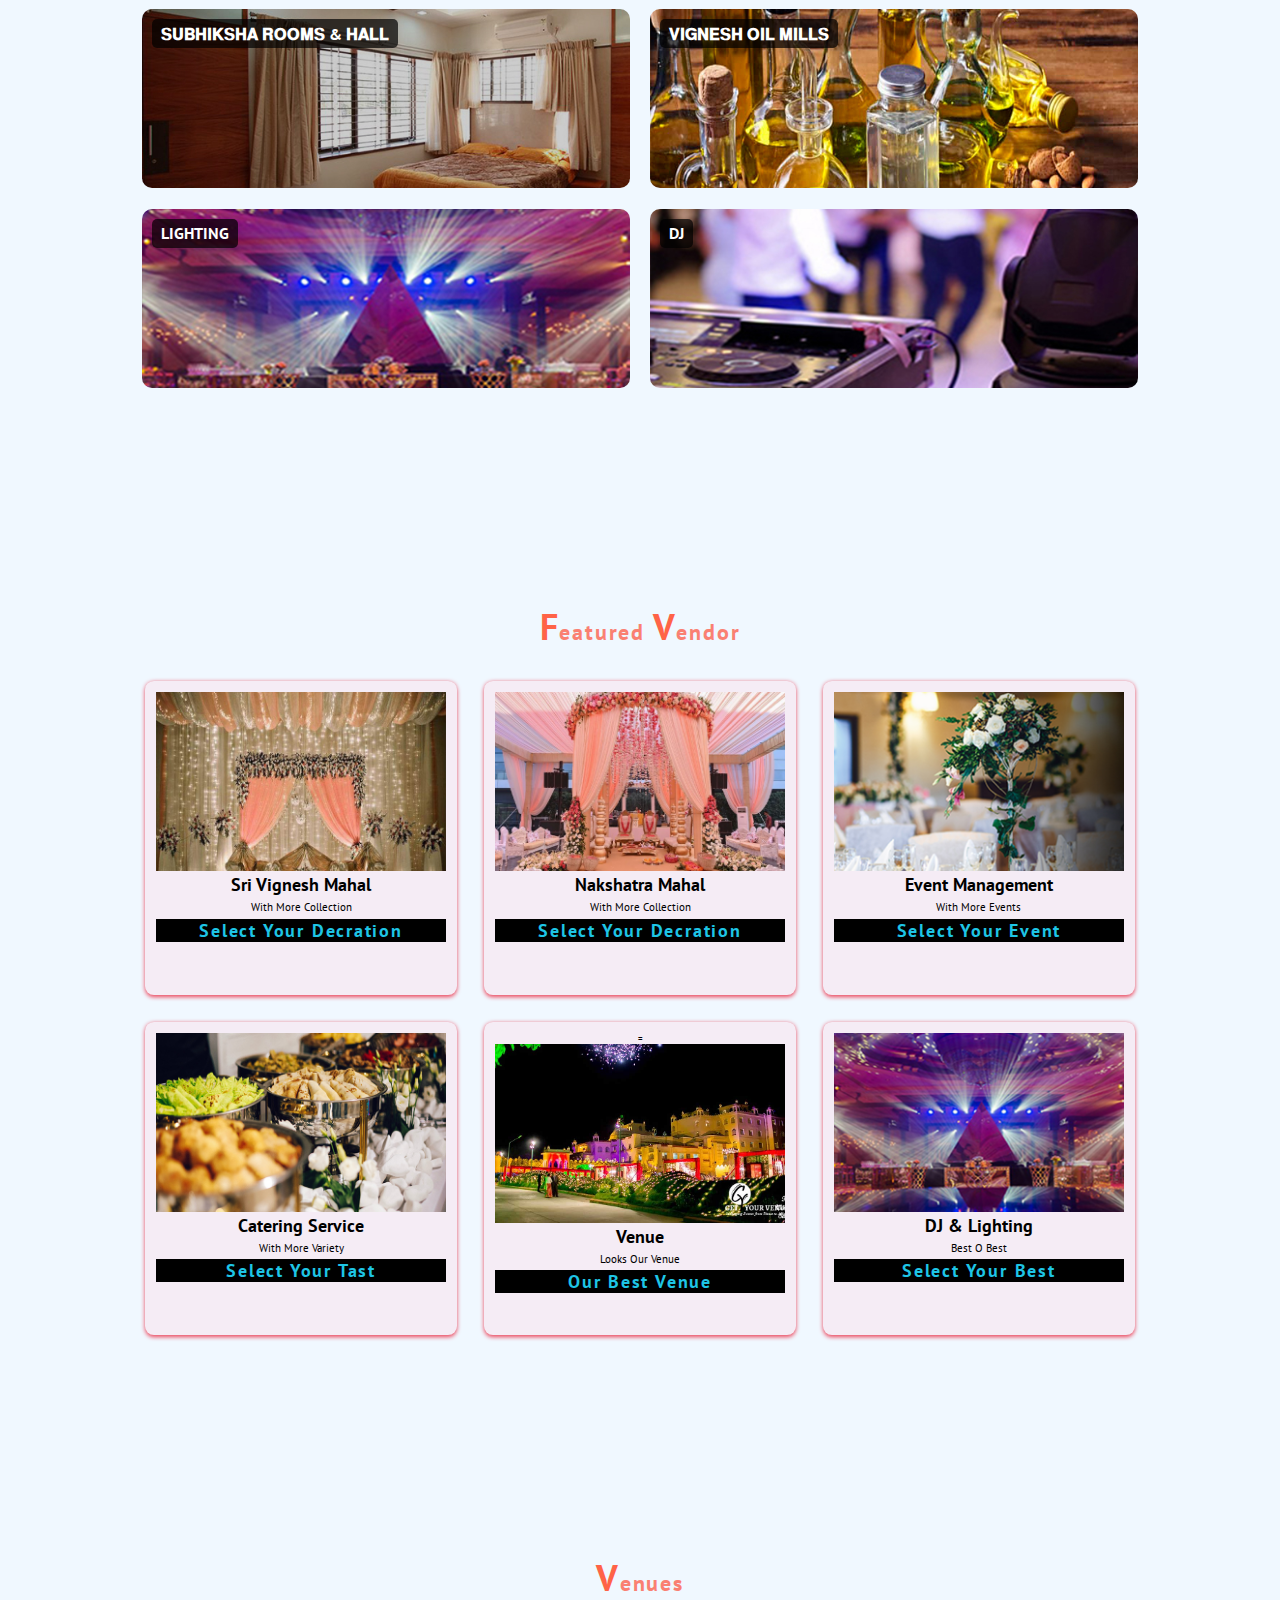
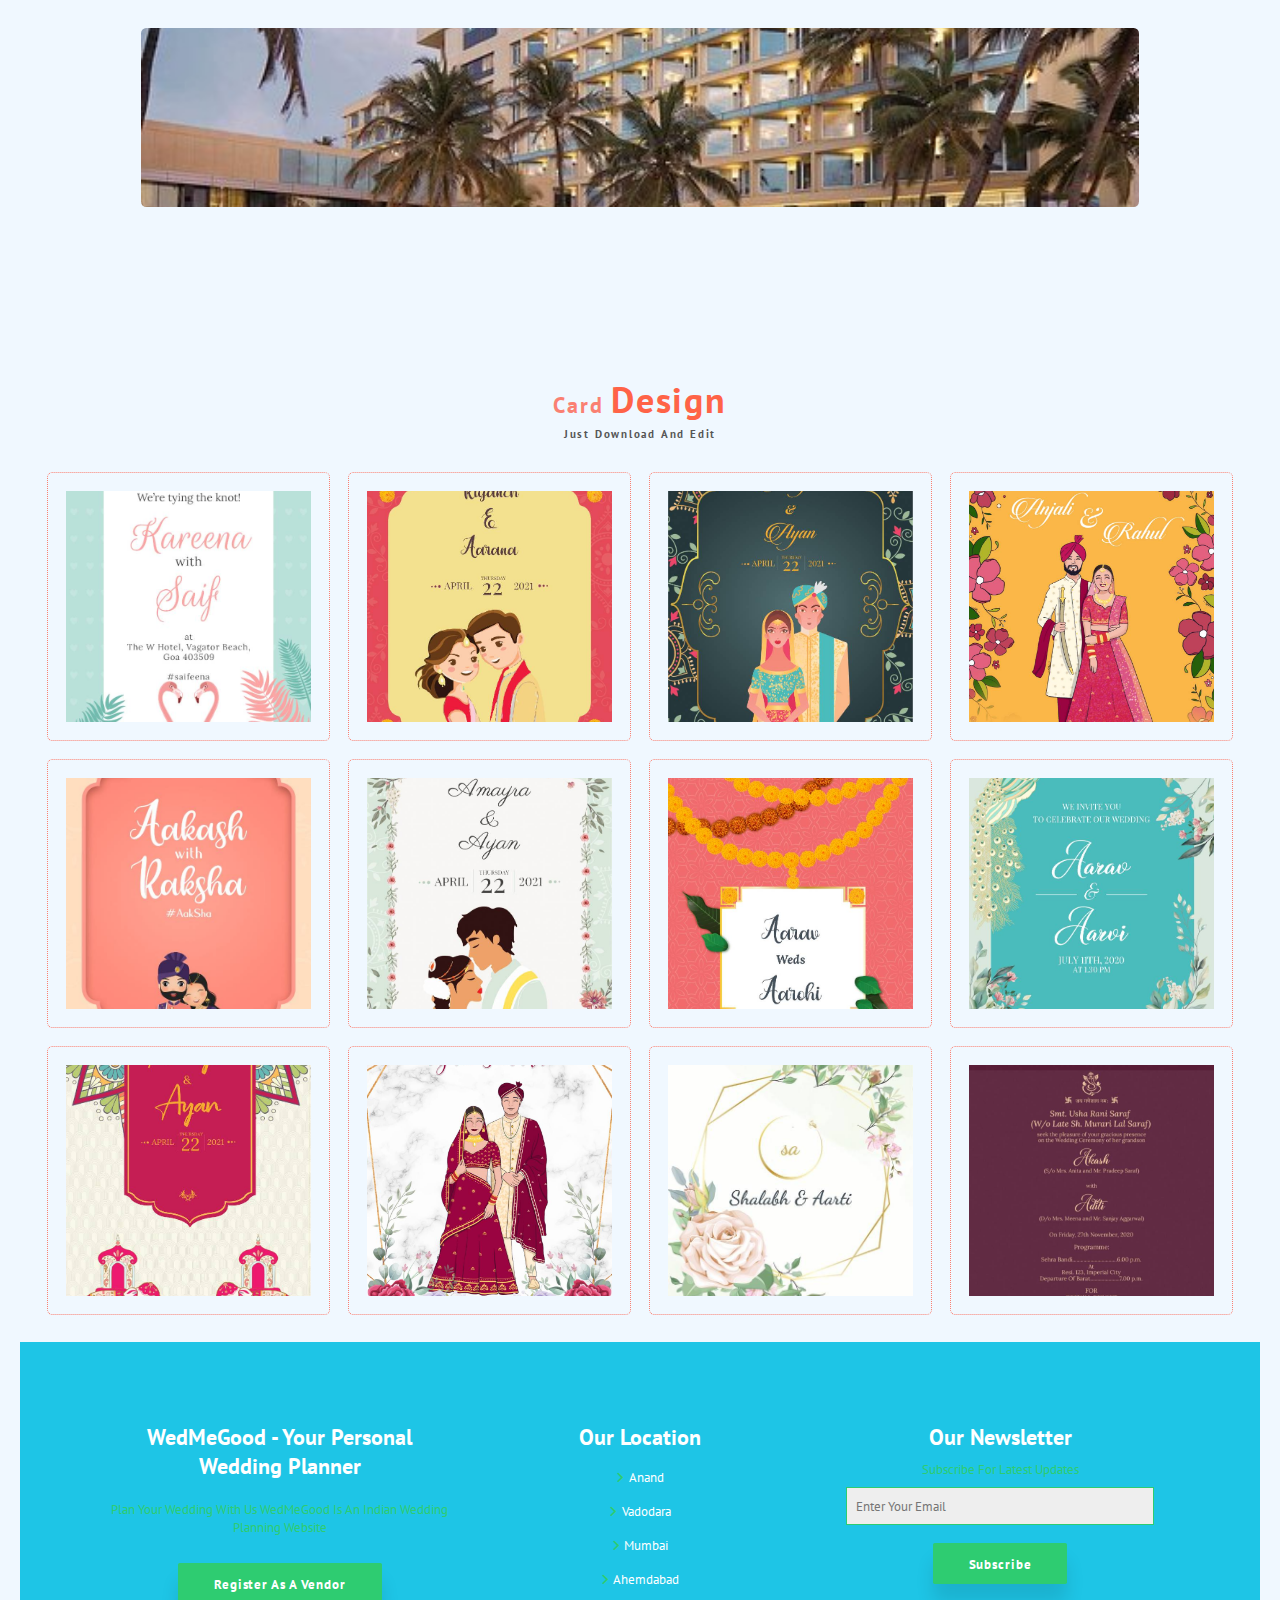
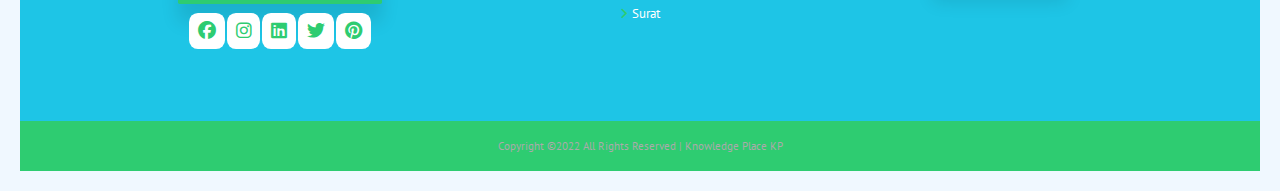
==== commit 94aff2fb: "01" ====
--- a/index.html
+++ b/index.html
@@ -27,30 +27,34 @@
         <div id="menu-bar"><i class="fas fa-bars"></i></div>
     </header>
    <!---------------------------Home--------------------->
-<section class="home" id="home">
-    <form action="#">
-        <div class="search-box">
-            <h1>Your Wedding, Your Way</h1>
-            <p>Find the best wedding vendors with thousands of trusted reviews</p>
-            
-            <!-- Removed the second search box and added a calendar -->
-            
-            <button class="btn">FOR BOOKING</button>
-        </div> 
-        <div class="social-icon">
-            <a href="https://api.whatsapp.com/send?phone=919940994802&text=">
-                <span><i class="fa fa-whatsapp" aria-hidden="true"></i></span>
-            </a>
-            <a href="tel:+919940994802">
-                <span><i class="fa fa-phone" aria-hidden="true"></i></span>
-            </a>
-            <a href="mailto:srivigneshmahal.nakshatira@gmail.com">
-                <span><i class="fa fa-envelope" aria-hidden="true"></i></span>
-            </a>
-            <a href="https://maps.app.goo.gl/viC2zUN7MYbvb6xD9">
-                <span><i class="fa fa-map-marker" aria-hidden="true"></i></span>
-            </a>
-        </div>
+   <section class="home" id="home">
+    <div class="background-video">
+    <video autoplay muted loop id="background-video">
+        <source src="back.mp4" type="video/mp4">
+        Your browser does not support the video tag.
+    </video>
+</div>
+<form action="#">
+    <div class="search-box">
+        <h1>Your Wedding, Your Way</h1>
+        <p>Find the best wedding vendors with thousands of trusted reviews</p>
+        <button class="btn">FOR BOOKING</button>
+    </div> 
+    <div class="social-icon">
+        <a href="https://api.whatsapp.com/send?phone=919940994802&text=">
+            <span><i class="fa fa-whatsapp" aria-hidden="true"></i></span>
+        </a>
+        <a href="tel:+919940994802">
+            <span><i class="fa fa-phone" aria-hidden="true"></i></span>
+        </a>
+        <a href="mailto:srivigneshmahal.nakshatira@gmail.com">
+            <span><i class="fa fa-envelope" aria-hidden="true"></i></span>
+        </a>
+        <a href="https://maps.app.goo.gl/viC2zUN7MYbvb6xD9">
+            <span><i class="fa fa-map-marker" aria-hidden="true"></i></span>
+        </a>
+    </div>
+</form>
     </form>
 </section>
 
@@ -81,21 +85,21 @@
                 <p>Lorem ipsum dolor sit amet, at mei dolore tritani repudiandae.</p>
             </div>
         </a>
-        <a href="catering-service.html" class="services-col flowers">
+        <a href="catering.html" class="services-col flowers">
             <div class="services-content">
                 <h2>𝐒𝐑𝐈 𝐕𝐈𝐆𝐍𝐄𝐒𝐇 𝐂𝐀𝐓𝐄𝐑𝐈𝐍𝐆 𝐒𝐄𝐑𝐕𝐈𝐂𝐄</h2>
                 <i class="fas fa-utensils"></i>
                 <p>Lorem ipsum dolor sit amet, at mei dolore tritani repudiandae.</p>
             </div>
         </a>
-        <a href="subhiksha-rooms-hall.html" class="services-col cake">
+        <a href="room.html" class="services-col cake">
             <div class="services-content">
                 <h2>𝐒𝐔𝐁𝐇𝐈𝐊𝐒𝐇𝐀 𝐑𝐎𝐎𝐌𝐒 & 𝐇𝐀𝐋𝐋</h2>
                 <i class="fas fa-home"></i>
                 <p>Lorem ipsum dolor sit amet, at mei dolore tritani repudiandae.</p>
             </div>
         </a>
-        <a href="vignesh-oil-mills.html" class="services-col music">
+        <a href="oilmill.html" class="services-col music">
             <div class="services-content">
                 <h2>𝐕𝐈𝐆𝐍𝐄𝐒𝐇 𝐎𝐈𝐋 𝐌𝐈𝐋𝐋𝐒</h2>
                 <i class="fas fa-water"></i>
@@ -126,46 +130,48 @@
         </div>
         <div class="vendor-list">
             <div class="vendor-row">
-                <div class="rate">4.5&nbsp;<i class="fa fa-star" aria-hidden="true"></i></div>
-                <img src="im1.jpg" alt="img">
-                <h2>Beauty tales by komal rai</h2>
-                <p>Bridal Makeup</p>
-                <h3>Rs.20,000 onwards</h3>
-            </div>
-            <div class="vendor-row">
-                <div class="rate">4.2&nbsp;<i class="fa fa-star" aria-hidden="true"></i></div>
-                <img src="im2.jpg" alt="img">
-                <h2>Flinters Management</h2>
-                <p>Wedding Planner</p>
-                <h3>Rs.2.5-4 Lakh</h3>
-            </div>
-            <div class="vendor-row">
-                <div class="rate">5.0&nbsp;<i class="fa fa-star" aria-hidden="true"></i></div>
-                <img src="im3.jpg" alt="img">
-                <h2>Wedding Mela</h2>
-                <p>Wedding Decorators</p>
-                <h3>Rs.80,000-30,00,000</h3>
-            </div>
-            <div class="vendor-row">
-                <div class="rate">4.1&nbsp;<i class="fa fa-star" aria-hidden="true"></i></div>
-                <img src="im4.jpg" alt="img">
-                <h2>SeventhHeaven Wedding Company</h2>
-                <p>Wedding Decorators-Rental Only</p>
-                <h3>Rs.80,000 Onwards</h3>
-            </div>
-            <div class="vendor-row">
-                <div class="rate">4.3&nbsp;<i class="fa fa-star" aria-hidden="true"></i></div>
-                <img src="im5.jpg" alt="img">
-                <h2>Wedding Mela</h2>
-                <p>Wedding Decorators</p>
-                <h3>Rs.80,000-30,00,000</h3>
-            </div>
-            <div class="vendor-row">
-                <div class="rate">4.0&nbsp;<i class="fa fa-star" aria-hidden="true"></i></div>
-                <img src="im6.jpg" alt="img">
-                <h2>Wedding Mela</h2>
-                <p>Wedding Decorators</p>
-                <h3>Rs.1.8 Lakh</h3>
+                
+                <img src="1.jpg" alt="img">
+                <h2>Sri Vignesh Mahal</h2>
+                <p>With more Collection</p>
+                <h3>Select Your Decration</h3>
+            </div>
+            <div class="vendor-row">
+                
+                <img src="2.jpg" alt="img">
+                <h2>Nakshatra Mahal</h2>
+                <p>With more Collection</p>
+                <h3>Select Your Decration</h3>
+            </div>
+            <div class="vendor-row">
+                
+                <img src="5.jpg" alt="img">
+                <h2>Event Management</h2>
+                <p>With More Events</p>
+                <h3>Select Your Event</h3>
+            </div>
+            <div class="vendor-row">
+                
+                <img src="07.jpg" alt="img">
+                <h2>Catering Service</h2>
+                <p>With More Variety</p>
+                <h3>Select Your Tast</h3>
+            </div>
+            <div class="vendor-row">
+               =
+               <img src="venue-2.jpg" alt="img">
+                <h2>Venue</h2>
+                <p>Looks Our Venue</p>
+                <h3>Our Best Venue</h3>
+            </div>
+            
+            
+            <div class="vendor-row">
+                
+                <img src="01.jpg" alt="img">
+                <h2>DJ & Lighting</h2>
+                <p>Best O Best</p>
+                <h3>Select Your Best</h3>
             </div>
         </div>
     </section>
@@ -183,94 +189,56 @@
                     <button class="btn">More Info</button>
                 </div>
             </div>
-            <div class="venue-box">
-                <img src="venue-2.jpg" alt="img">
-                <div class="venue-info">
-                    <h2>Jaipur</h2>
-                    <p>The Raj Palace</p>
-                    <button class="btn">More Info</button>
-                </div>
-            </div>
-            <div class="venue-box">
-                <img src="venue-3.jpg" alt="img">
-                <div class="venue-info">
-                    <h2>Udaipur</h2>
-                    <p>Taj Aravalli Resort and Spa</p>
-                    <button class="btn">More Info</button>
-                </div>
-            </div>
-            <div class="venue-box">
-                <img src="venue-4.jpg" alt="img">
-                <div class="venue-info">
-                    <h2>Thailand</h2>
-                    <p>Prince Palace Hotel</p>
-                    <button class="btn">More Info</button>
-                </div>
-            </div>
-            <div class="venue-box">
-                <img src="venue-5.jpg" alt="img">
-                <div class="venue-info">
-                    <h2>Mumbai</h2>
-                    <p>Grand Banquet, Chembur</p>
-                    <button class="btn">More Info</button>
-                </div>
-            </div>
-            <div class="venue-box">
-                <img src="venue-6.jpg" alt="img">
-                <div class="venue-info">
-                    <h2>Daman</h2>
-                    <p>The Deltin,Daman</p>
-                    <button class="btn">More Info</button>
-                </div>
-            </div>
         </div>
     </section>
     <!------------------E-invitation------------------>
     <section class="invite" id="invite">
         <div class="title">
-            <h1>Card<span>Design</span></h1>
-            <p>Choose the best card Design.</p>
+            <h1>Card <span>Design</span></h1>
+            <p>Just Download and Edit</p>
         </div>
         <div class="invitation-row">
             <div class="invitation-box">
-                <img src="card-1.jpg" alt="">
-            </div>
-            <div class="invitation-box">
-                <img src="card-2.jpg" alt="">
-            </div>
-            <div class="invitation-box">
-                <img src="card-3.jpg" alt="">
-            </div>
-            <div class="invitation-box">
-                <img src="card-4.jpg" alt="">
-            </div>
-            <div class="invitation-box">
-                <img src="card-5.jpg" alt="">
-            </div>
-            <div class="invitation-box">
-                <img src="card-6.jpg" alt="">
-            </div>
-            <div class="invitation-box">
-                <img src="card-7.jpg" alt="">
-            </div>
-            <div class="invitation-box">
-                <img src="card-8.jpg" alt="">
-            </div>
-            <div class="invitation-box">
-                <img src="card-9.jpg" alt="">
-            </div>
-            <div class="invitation-box">
-                <img src="card-10.jpg" alt="">
-            </div>
-            <div class="invitation-box">
-                <img src="card-11.jpg" alt="">
-            </div>
-            <div class="invitation-box">
-                <img src="card-12.jpg" alt="">
+                <img src="card-1.jpg" alt="Card 1">
+            </div>
+            <div class="invitation-box">
+                <img src="card-2.jpg" alt="Card 2">
+            </div>
+            <div class="invitation-box">
+                <img src="card-3.jpg" alt="Card 3">
+            </div>
+            <div class="invitation-box">
+                <img src="card-4.jpg" alt="Card 4">
+            </div>
+            <div class="invitation-box">
+                <img src="card-5.jpg" alt="Card 5">
+            </div>
+            <div class="invitation-box">
+                <img src="card-6.jpg" alt="Card 6">
+            </div>
+            <div class="invitation-box">
+                <img src="card-7.jpg" alt="Card 7">
+            </div>
+            <div class="invitation-box">
+                <img src="card-8.jpg" alt="Card 8">
+            </div>
+            <div class="invitation-box">
+                <img src="card-9.jpg" alt="Card 9">
+            </div>
+            <div class="invitation-box">
+                <img src="card-10.jpg" alt="Card 10">
+            </div>
+            <div class="invitation-box">
+                <img src="card-11.jpg" alt="Card 11">
+            </div>
+            <div class="invitation-box">
+                <img src="card-12.jpg" alt="Card 12">
             </div>
         </div>
     </section>
 
+
+   
     <!--------------------------------------------footer section--------------------------->
     <footer id="contact">
         <div class="container">
--- a/style.css
+++ b/style.css
@@ -154,20 +154,51 @@
 
 
 /*----------------------Home-------------*/
-
 .home {
+    position: relative;
     display: flex;
     justify-content: center;
     align-items: center;
-    height: 80vh;
-    position: relative;
+    height: 100vh;
     overflow: hidden;
-    background: linear-gradient(rgba(0, 0, 0, 0.5), rgba(0, 0, 0, 0.4)), url("back-1.jpg");
-    background-position: center;
-    background-repeat: no-repeat;
-    background-size: cover;
-}
+}
+
+.background-video {
+    position: absolute;
+    top: 0;
+    left: 0;
+    width: 100%;
+    height: 150%;
+    z-index: -1;
+    overflow: hidden;
+}
+
+#background-video {
+    position: absolute;
+    top: 50%;
+    left: 50%;
+    transform: translate(-50%, -50%);
+    min-width: 100%;
+    min-height: 100%;
+    width: auto;
+    height: auto;
+    z-index: -1;
+}
+
+.home::before {
+    content: '';
+    position: absolute;
+    top: 0;
+    left: 0;
+    width: 100%;
+    height: 100%;
+    background-color: rgba(0, 0, 0, 0.5); /* Adjust the transparency here */
+    z-index: 0;
+}
+
 .search-box {
+    position: relative; /* Ensure search-box is above the overlay */
+    z-index: 1;
     margin: 20rem 0 0 0;
     color: var(--clr3);
     text-align: center;
@@ -198,7 +229,7 @@
     bottom: 20px;
     left: 50%;
     transform: translateX(-50%);
-    z-index: 2;
+    z-index: 1; /* Ensure social icons are above the overlay */
 }
 
 .home .social-icon a {
@@ -212,7 +243,7 @@
     color: #ff7f50; /* Change to your desired hover color */
 }
 
-@media(max-width:767px) {
+@media (max-width: 767px) {
     .search-box h1 {
         font-size: 4rem;
     }
@@ -225,31 +256,9 @@
     color: #fff;
     font-size: 3rem;
     text-align: center;
-    z-index: 2;
-}
-
-/* Animation Keyframes for Background Image Loop */
-@keyframes changeBackground {
-    0%, 100% { background-image: url("back-1.jpg"); }
-    25% { background-image: url("venue-1.jpg"); }
-    50% { background-image: url("venue-2.jpg"); }
-    75% { background-image: url("venue-3.jpg"); }
-}
-
-
-@keyframes changeBackgroundSlide {
-    0%, 100% { transform: translateX(0); }
-    25% { transform: translateX(-50%); }
-    50% { transform: translateX(0); }
-    75% { transform: translateX(50%); }
-}
-
-@keyframes changeBackgroundZoom {
-    0%, 100% { transform: scale(1); }
-    25% { transform: scale(1.2); }
-    50% { transform: scale(1); }
-    75% { transform: scale(0.8); }
-}
+    z-index: 1;
+}
+
 
 
 /*-------------------services--------------*/
@@ -458,6 +467,8 @@
 
 .venue .venue-list {
     display: flex;
+    height: 100%;
+    width: 100%;
     align-items: center;
     justify-content: center;
     flex-wrap: wrap;
@@ -525,36 +536,183 @@
 }
 
 
+
+/*--------------------Slideshow -------------------*/
+.slideshow-container {
+    position: relative;
+    max-width: 100%;
+    height: auto;
+    overflow: hidden;
+}
+
+.slide {
+    width: 100%;
+    height: auto;
+    position: absolute;
+    top: 0;
+    left: 0;
+    opacity: 0;
+    transition: opacity 1s ease-in-out;
+}
+
+.slide.active {
+    opacity: 1;
+}
+
+
+
+
 /*--------------------------e-invitation section-----------*/
 
-.invite .invitation-row {
-    display: flex;
-    align-items: center;
-    justify-content: center;
-    flex-wrap: wrap;
-}
-
-.invite .invitation-row .invitation-box {
-    flex: 1 1 25rem;
-    margin: 1rem;
-    position: relative;
-    border: .2rem dotted var(--clr2);
-    padding: 2rem;
-    border-radius: .6rem;
-    overflow: hidden;
-    height: 30rem;
-}
-
-.invite .invitation-row .invitation-box:hover {
-    transition: .5s ease;
-    transform: translateY(-2rem);
-}
-
-.invite .invitation-row .invitation-box img {
-    height: 100%;
-    width: 100%;
-    object-fit: cover;
-}
+body {
+            font-family: Arial, sans-serif;
+            margin: 0;
+            padding: 0;
+            background-color: #f0f8ff;
+        }
+        .title {
+            text-align: center;
+            padding: 2rem 0;
+        }
+        .title h1 {
+            font-size: 2.5rem;
+            color: #fa8072;
+        }
+        .title h1 span {
+            color: #ff6347;
+        }
+        .title p {
+            font-size: 1.2rem;
+            color: #555;
+        }
+        .invite {
+            padding: 2rem;
+        }
+        .invite .invitation-row {
+            display: flex;
+            align-items: center;
+            justify-content: center;
+            flex-wrap: wrap;
+        }
+        .invite .invitation-row .invitation-box {
+            flex: 1 1 25rem;
+            margin: 1rem;
+            position: relative;
+            border: .2rem dotted #fa8072;
+            padding: 2rem;
+            border-radius: .6rem;
+            overflow: hidden;
+            height: 30rem;
+            transition: .5s ease;
+        }
+        .invite .invitation-row .invitation-box:hover {
+            transform: translateY(-2rem);
+        }
+        .invite .invitation-row .invitation-box img {
+            height: 100%;
+            width: 100%;
+            object-fit: cover;
+        }
+        .card-editor {
+            text-align: center;
+            padding: 2rem;
+            background-color: #fff;
+            border-top: .2rem solid #fa8072;
+        }
+        .card-editor h2 {
+            color: #fa8072;
+            margin-bottom: 1rem;
+        }
+        .input-field {
+            margin: 10px 0;
+        }
+        .input-field input {
+            padding: 10px;
+            width: 90%;
+            border: 1px solid #ccc;
+            border-radius: 5px;
+        }
+        .button {
+            background-color: #fa8072;
+            color: #fff;
+            padding: 10px 20px;
+            border: none;
+            border-radius: 5px;
+            cursor: pointer;
+            margin-top: 1rem;
+        }
+        .button:hover {
+            background-color: #ff6347;
+        }
+
+
+        @import url('https://fonts.googleapis.com/css2?family=Brittany&display=swap');
+
+        body {
+            font-family: Arial, sans-serif;
+            text-align: center;
+            background-color: #f0f8ff;
+            padding: 20px;
+        }
+        .card-container {
+            position: relative;
+            width: 800px;
+            margin: 0 auto;
+        }
+        #card {
+            width: 100%;
+            height: auto;
+        }
+        .input-field {
+            margin: 10px 0;
+        }
+        .input-field input {
+            padding: 10px;
+            width: 90%;
+            border: 1px solid #ccc;
+            border-radius: 5px;
+            margin-bottom: 10px;
+            font-size: 1.5rem;
+        }
+        .button {
+            background-color: #fa8072;
+            color: #fff;
+            padding: 10px 20px;
+            border: none;
+            border-radius: 5px;
+            cursor: pointer;
+            margin-top: 10px;
+            font-size: 1.2rem;
+        }
+        .button:hover {
+            background-color: #ff6347;
+        }
+        .text-overlay {
+            position: absolute;
+            width: 100%;
+            text-align: center;
+            color: #A87526;
+            font-size: 2rem;
+            font-weight: bold;
+            font-family: 'Brittany', sans-serif;
+        }
+        #name1Text {
+            top: 320px;
+            font-size: xx-large;
+        }
+        #name2Text {
+            top: 400px;
+            font-size: xx-large;
+        }
+        #dateText {
+            top: 830px;
+            font-size: ;
+        }
+        
+
+
+
+
 
 
 /*---------------------------footer section-------------*/
